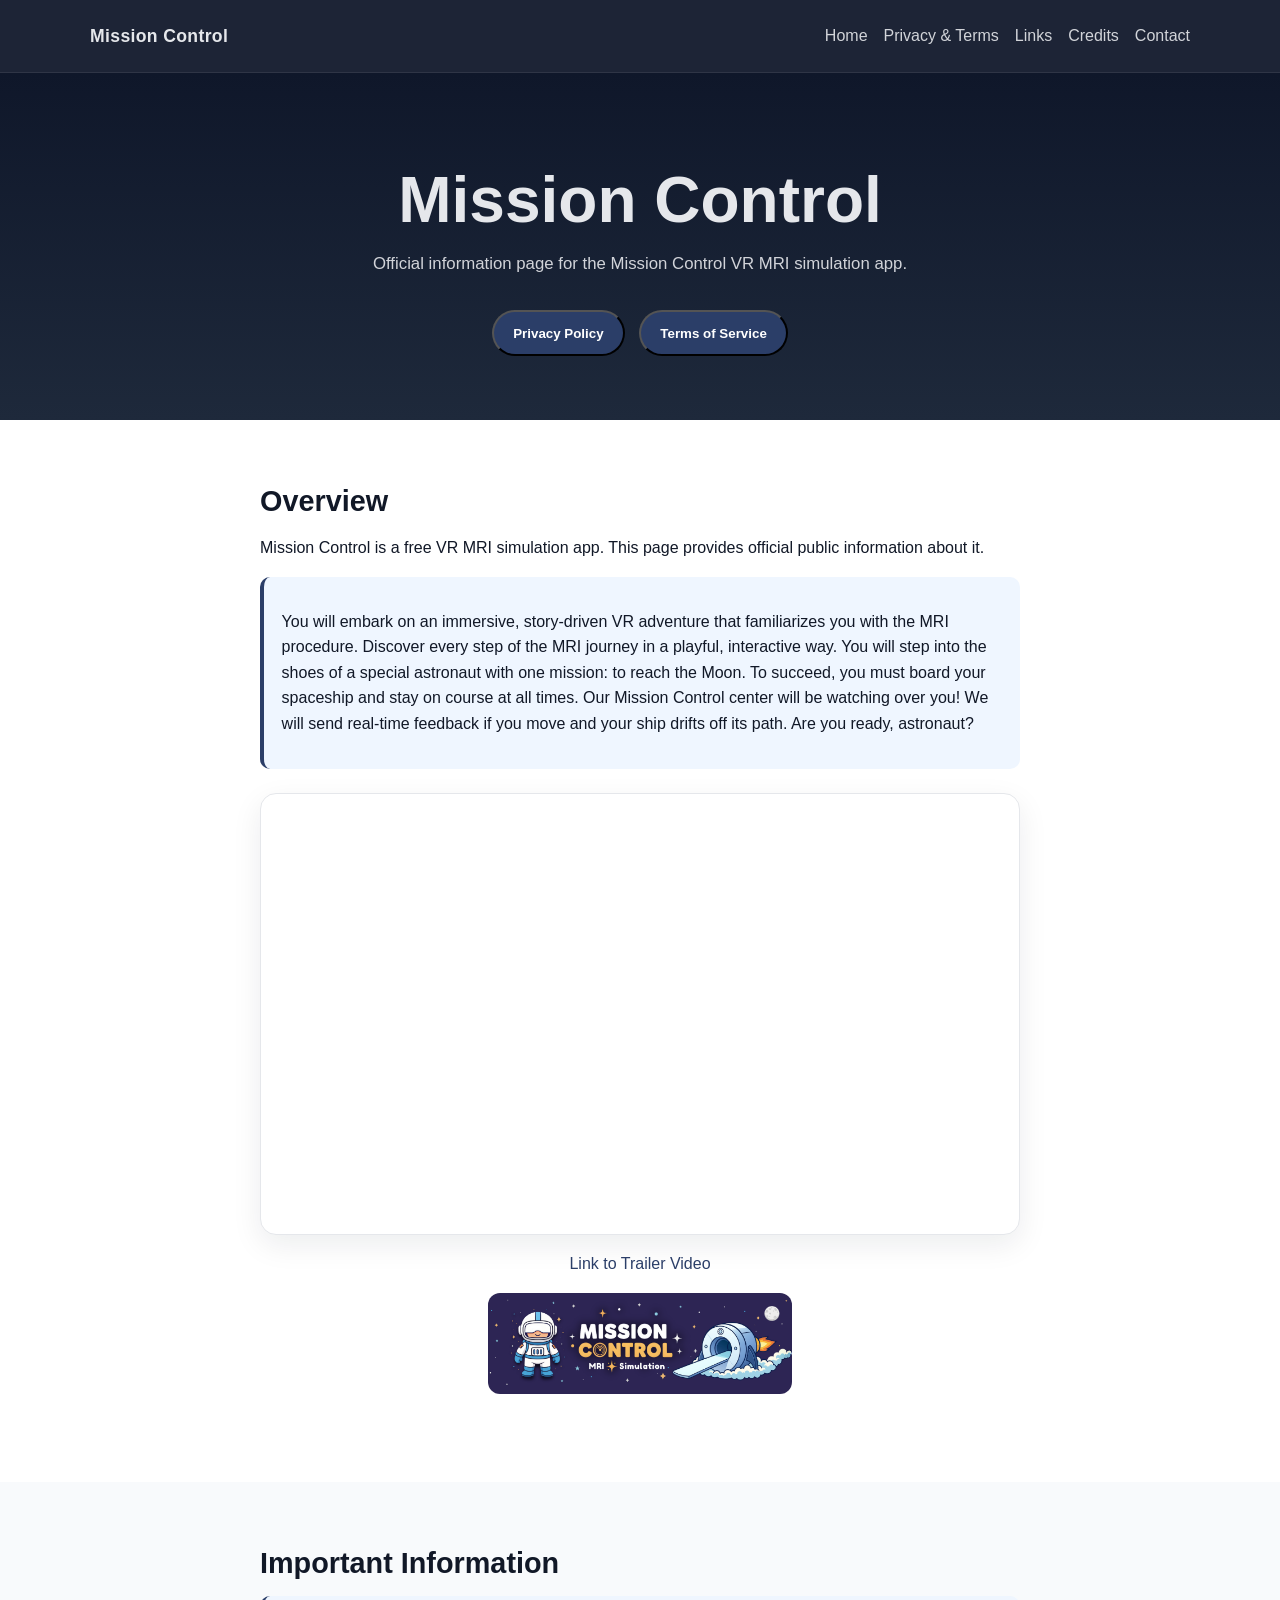
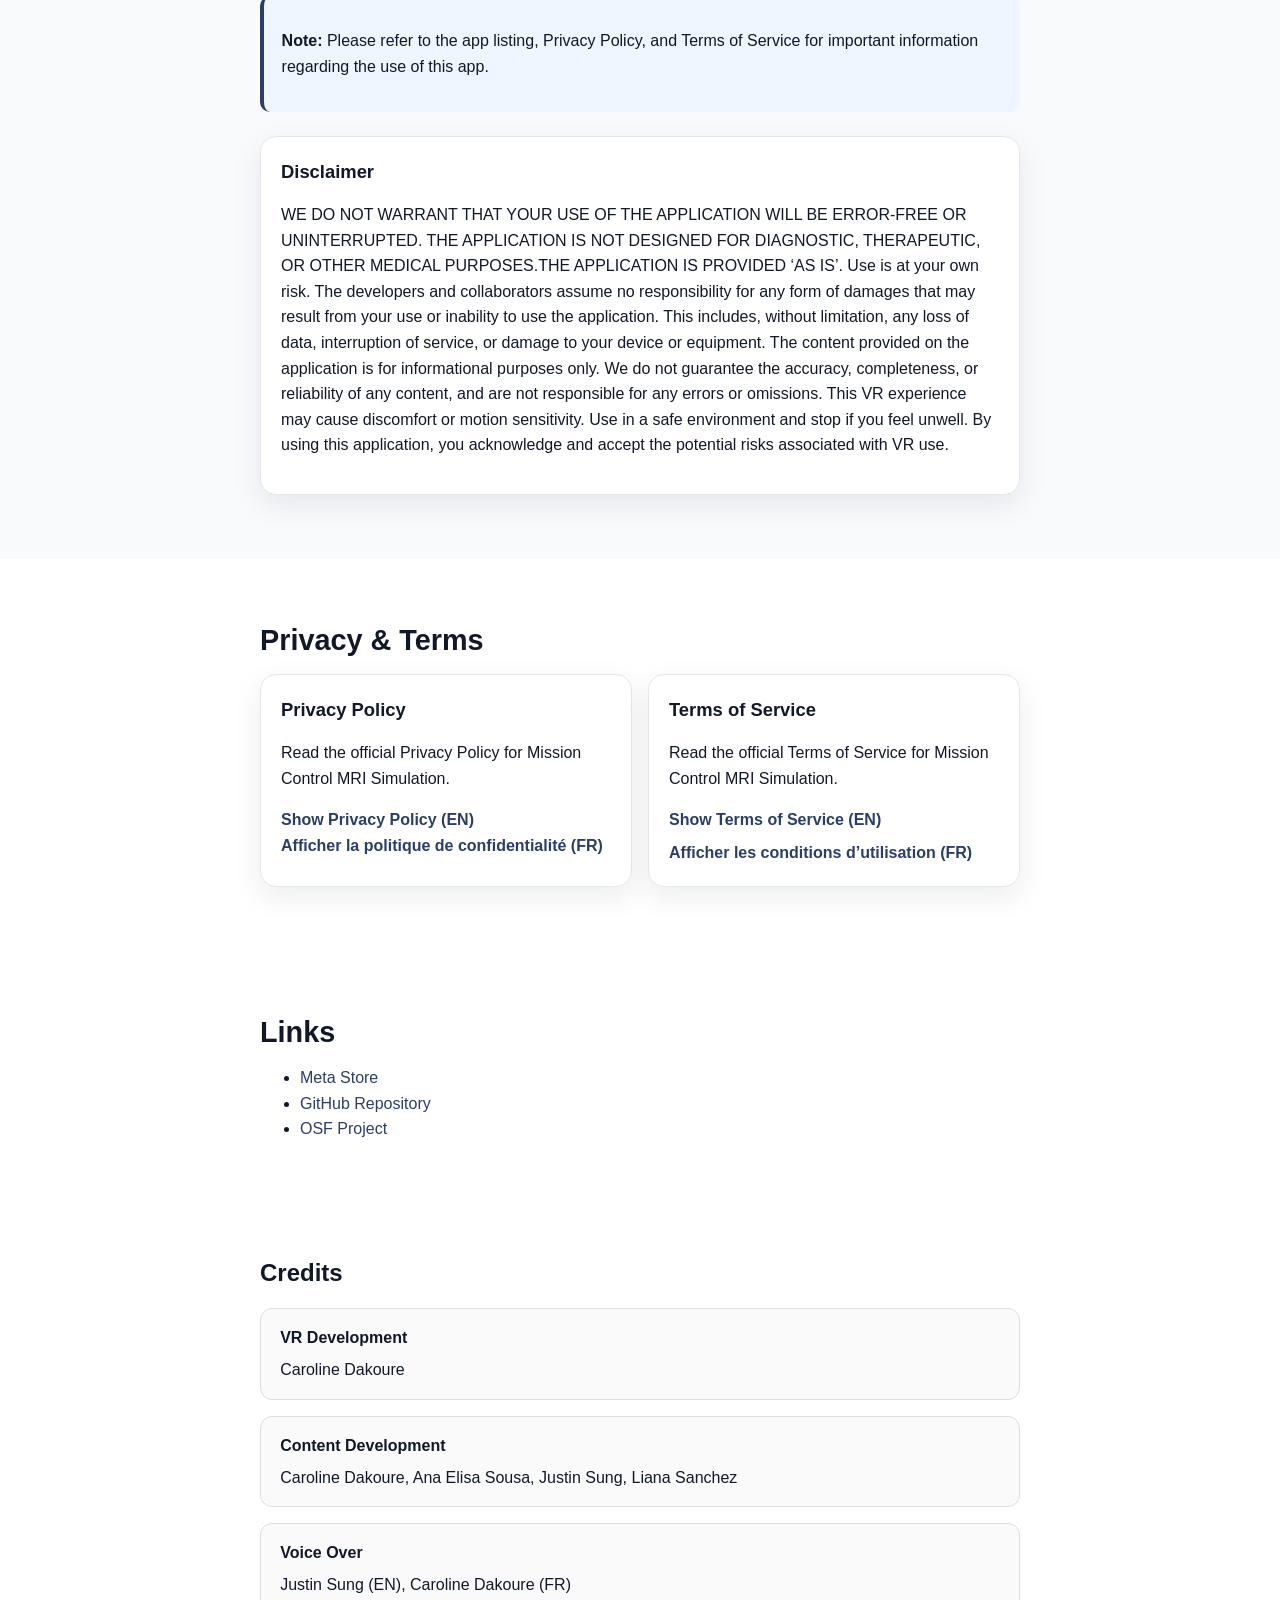
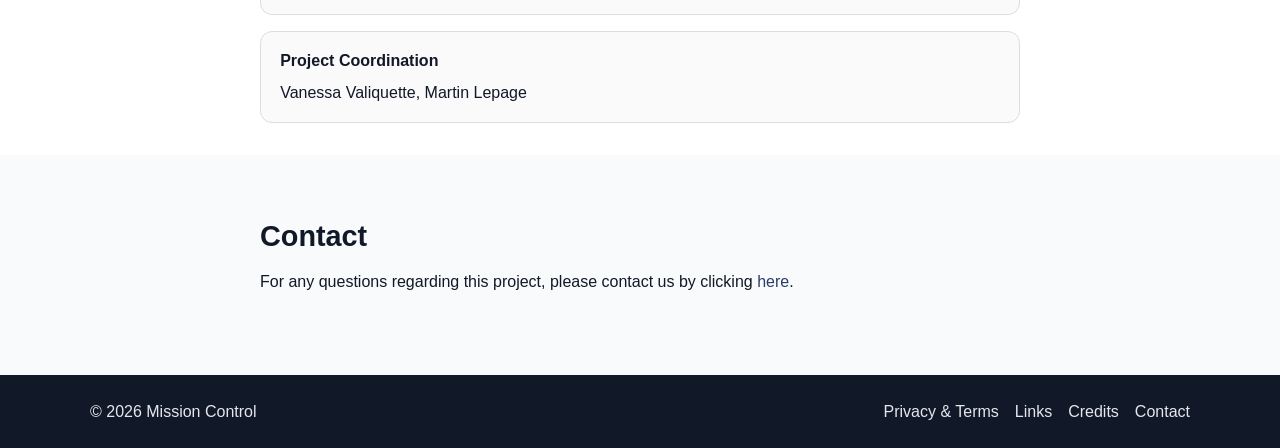
==== index.html @ 9d04e648 "minimal changes" ====
<!DOCTYPE html>
<html lang="en">
<head>
  <meta charset="UTF-8" />
  <meta name="viewport" content="width=device-width, initial-scale=1.0" />
  <meta name="referrer" content="strict-origin-when-cross-origin" />
  <title>Mission Control MRI Simulation - Information</title>
  <meta
    name="description"
    content="Official page for the Mission Control VR MRI simulation app, including an overview, privacy policy, terms of service, and disclaimers."
  />
  <link rel="stylesheet" href="assets/css/style.css" />
</head>
<body>
  <header class="site-header">
    <div class="container nav">
      <a class="brand" href="#top">Mission Control</a>
      <nav class="nav-links" aria-label="Main navigation">
        <a href="#top">Home</a>
        <a href="#pp-tos">Privacy & Terms</a>
        <a href="#links">Links</a>
        <a href="#credits">Credits</a>
        <a href="#contact">Contact</a>
      </nav>
    </div>
  </header>

  <main id="top">
    <section class="hero">
      <div class="container hero-content">
        <p class="eyebrow"></p>
        <h1>Mission Control</h1>
        <p class="subtitle">
          Official information page for the Mission Control VR MRI simulation app.
        </p>

        <div class="hero-actions">
          <button
            class="btn btn-primary"
            type="button"
            onclick="toggleDocument('privacy', 'en', this)"
            aria-expanded="false"
            aria-controls="privacyContentEn"
          >
            Privacy Policy
          </button>

          <button
            class="btn btn-primary"
            type="button"
            onclick="toggleDocument('terms', 'en', this)"
            aria-expanded="false"
            aria-controls="termsContentEn"
          >
            Terms of Service
          </button>
        </div>
      </div>
    </section>

    <section class="section">
      <div class="container narrow">
        <h2>Overview</h2>
        <p>
          Mission Control is a free VR MRI simulation app. This page provides official public information about it.
        </p>

        <div class="description notice">
          <p> 
            You will embark on an immersive, story-driven VR adventure that familiarizes you with the MRI procedure. Discover every step of the MRI journey in a playful, interactive way.
            You will step into the shoes of a special astronaut with one mission: to reach the Moon. To succeed, you must board your spaceship and stay on course at all times. Our Mission Control center will be watching over you! We will send real-time feedback if you move and your ship drifts off its path.

            Are you ready, astronaut?
          </p>
        </div>

        <div class="video-card">
          <div class="video-wrapper">
           <iframe width="560" height="315" src="https://www.youtube.com/embed/TqKYYMTgo8E?si=gvcjOLn9F7mypVxo" title="YouTube video player" frameborder="0" allow="accelerometer; autoplay; clipboard-write; encrypted-media; gyroscope; picture-in-picture; web-share" referrerpolicy="strict-origin-when-cross-origin" allowfullscreen></iframe>
          </div>
        </div>
        <p><center><a href="https://www.youtube.com/watch?v=TqKYYMTgo8E" target="_blank">Link to Trailer Video</a></center></p>
                <img src="assets/img/MC_Mini_Landscape.png" alt="Mission Control banner" class="hero-banner">
      </div>
    </section>

    <section class="section alt">
      <div class="container narrow">
        <h2>Important Information</h2>

        <div class="notice">
          <p>
            <strong>Note:</strong> Please refer to the app listing, Privacy Policy,
            and Terms of Service for important information regarding the use of this app.
          </p>
        </div>

        <div class="placeholder-card">
          <h3>Disclaimer</h3>
          <p>
            WE DO NOT WARRANT THAT YOUR USE OF THE APPLICATION WILL BE ERROR-FREE OR UNINTERRUPTED. THE APPLICATION IS NOT DESIGNED FOR DIAGNOSTIC, THERAPEUTIC, OR OTHER MEDICAL PURPOSES.THE APPLICATION IS PROVIDED ‘AS IS’. 

            Use is at your own risk. The developers and collaborators assume no responsibility for any form of damages that may result from your use or inability to use the application. This includes, without limitation, any loss of data, interruption of service, or damage to your device or equipment. 

            The content provided on the application is for informational purposes only. We do not guarantee the accuracy, completeness, or reliability of any content, and are not responsible for any errors or omissions.

            This VR experience may cause discomfort or motion sensitivity. Use in a safe environment and stop if you feel unwell. By using this application, you acknowledge and accept the potential risks associated with VR use.
          </p>
        </div>
      </div>
    </section>

    <section id="pp-tos" class="section">
      <div class="container narrow">
        <h2 id="privacy-terms">Privacy & Terms</h2>

        <div class="cards">
          <article class="card">
            <h3 id="privacy">Privacy Policy</h3>
            <p>
              Read the official Privacy Policy for Mission Control MRI Simulation.
            </p>

            <button
              class="text-button"
              type="button"
              onclick="toggleDocument('privacy', 'en', this)"
              aria-expanded="false"
              aria-controls="privacyContentEn"
            >
              Show Privacy Policy (EN)
            </button>

            <button
              class="text-button"
              type="button"
              onclick="toggleDocument('privacy', 'fr', this)"
              aria-expanded="false"
              aria-controls="privacyContentFr"
            >
              Afficher la politique de confidentialité (FR)
            </button>
          </article>

          <article class="card">
            <h3 id="terms">Terms of Service</h3>
            <p>
              Read the official Terms of Service for Mission Control MRI Simulation.
            </p>

            <button
              class="text-button"
              type="button"
              onclick="toggleDocument('terms', 'en', this)"
              aria-expanded="false"
              aria-controls="termsContentEn"
            >
              Show Terms of Service (EN)
            </button>

            <div class="secondary-link-wrap">
              <button
                class="text-button"
                type="button"
                onclick="toggleDocument('terms', 'fr', this)"
                aria-expanded="false"
                aria-controls="termsContentFr"
              >
                Afficher les conditions d’utilisation (FR)
              </button>
            </div>
          </article>
        </div>

        <!-- Privacy EN -->
        <div id="privacyContentEn" class="document-panel hidden" aria-hidden="true">
          <div class="document-card">
            <div class="document-header">
              <h3>Privacy Policy</h3>
              <button class="close-button" type="button" onclick="closeDocument('privacy', 'en')">
                Close
              </button>
            </div>

            <div class="legal-text">
             <iframe src="privacy-en.html" title="Privacy" width="100%" height="800"></iframe>
            </div>
          </div>
        </div>

        <!-- Privacy FR -->
        <div id="privacyContentFr" class="document-panel hidden" aria-hidden="true">
          <div class="document-card">
            <div class="document-header">
              <h3>Politique de confidentialité</h3>
              <button class="close-button" type="button" onclick="closeDocument('privacy', 'fr')">
                Fermer
              </button>
            </div>

            <div class="legal-text">
             <iframe src="privacy-fr.html" title="Privacy" width="100%" height="800"></iframe>
            </div>
          </div>
        </div>

        <!-- Terms EN -->
        <div id="termsContentEn" class="document-panel hidden" aria-hidden="true">
          <div class="document-card">
            <div class="document-header">
              <h3>Terms of Service</h3>
              <button class="close-button" type="button" onclick="closeDocument('terms', 'en')">
                Close
              </button>
            </div>

            <div class="legal-text">
             <iframe src="terms-en.html" title="Terms of service" width="100%" height="800"></iframe>
            </div>
          </div>
        </div>

        <!-- Terms FR -->
        <div id="termsContentFr" class="document-panel hidden" aria-hidden="true">
          <div class="document-card">
            <div class="document-header">
              <h3>Conditions d’utilisation</h3>
              <button class="close-button" type="button" onclick="closeDocument('terms', 'fr')">
                Fermer
              </button>
            </div>

            <div class="legal-text">
             <iframe src="terms-fr.html" title="Terms of service" width="100%" height="800"></iframe>
            </div>
          </div>
        </div>
      </div>
    </section>

    <section id="links" class="section">
      <div class="container narrow">
        <h2>Links</h2>
        <ul>
          <li><a href="" target="_blank" rel="noopener noreferrer">Meta Store</a></li>
          <li><a href="https://github.com/CRISPGroup/Mission-Control-MRI-VR/" target="_blank" rel="noopener noreferrer">GitHub Repository</a></li>
          <li><a href="https://doi.org/10.17605/OSF.IO/NT4GX" target="_blank" rel="noopener noreferrer">OSF Project</a></li>
        </ul>
      </div>
    </section>

    <section class="credits">
      <div class="container narrow">
          <h2>Credits</h2>

          <div class="credits-list">
            <div class="credits-group">
              <h3>VR Development</h3>
              <p>Caroline Dakoure</p>
            </div>

            <div class="credits-group">
              <h3>Content Development</h3>
              <p>Caroline Dakoure, Ana Elisa Sousa, Justin Sung, Liana Sanchez</p>
            </div>

            <div class="credits-group">
              <h3>Voice Over</h3>
                <p>Justin Sung (EN), Caroline Dakoure (FR)</p>
            </div>

            <div class="credits-group">
              <h3>Project Coordination</h3>
              <p>Vanessa Valiquette, Martin Lepage</p>
            </div>
        </div>
      </div>
    </section>

    <section id="contact" class="section alt">
      <div class="container narrow">
        <h2>Contact</h2>
        <p>
          For any questions regarding this project, please contact us by clicking <a href="mailto:codeofcaro@gmail.com" target="_blank" rel="noopener noreferrer">here</a>.
        </p>

      </div>
    </section>
  </main>

  <footer class="site-footer">
    <div class="container footer-content">
      <p>© <span id="year"></span> Mission Control</p>
      <div class="footer-links">
        <a href="#pp-tos">Privacy & Terms</a>
        <a href="#links">Links</a>
        <a href="#credits">Credits</a>
        <a href="#contact">Contact</a>
      </div>
    </div>
  </footer>

  <script>
    function getDocumentId(type, lang) {
      if (type === "privacy" && lang === "en") return "privacyContentEn";
      if (type === "privacy" && lang === "fr") return "privacyContentFr";
      if (type === "terms" && lang === "en") return "termsContentEn";
      if (type === "terms" && lang === "fr") return "termsContentFr";
      return null;
    }

    function closePanelById(id) {
      const panel = document.getElementById(id);
      if (!panel) return;
      panel.classList.add("hidden");
      panel.setAttribute("aria-hidden", "true");
    }

    function openPanelById(id) {
      const panel = document.getElementById(id);
      if (!panel) return;
      panel.classList.remove("hidden");
      panel.setAttribute("aria-hidden", "false");
    }

    function toggleDocument(type, lang, triggerButton = null) {
      const currentId = getDocumentId(type, lang);
      if (!currentId) return;

      const currentPanel = document.getElementById(currentId);
      if (!currentPanel) return;

      const siblingLang = lang === "en" ? "fr" : "en";
      const siblingId = getDocumentId(type, siblingLang);

      const isHidden = currentPanel.classList.contains("hidden");

      if (isHidden) {
        if (siblingId) closePanelById(siblingId);
        openPanelById(currentId);

        if (triggerButton) {
          triggerButton.setAttribute("aria-expanded", "true");
        }

        setTimeout(() => {
          currentPanel.scrollIntoView({ behavior: "smooth", block: "start" });
        }, 50);
      } else {
        closePanelById(currentId);

        if (triggerButton) {
          triggerButton.setAttribute("aria-expanded", "false");
        }
      }
    }

    function closeDocument(type, lang) {
      const id = getDocumentId(type, lang);
      if (!id) return;
      closePanelById(id);
    }

    document.getElementById("year").textContent = new Date().getFullYear();
  </script>
</body>
</html>
---- assets/css/style.css ----
:root {
  --bg: #0f172a;
  --bg-soft: #111827;
  --surface: #ffffff;
  --surface-soft: #f8fafc;
  --text: #111827;
  --text-soft: #475569;
  --text-on-dark: #e5e7eb;
  --primary: #2b3e68;
  --primary-hover: #1d4ed8;
  --border: #e5e7eb;
  --shadow: 0 10px 30px rgba(15, 23, 42, 0.08);
  --radius: 16px;
  --max-width: 1100px;
  --narrow-width: 760px;
}

*,
*::before,
*::after {
  box-sizing: border-box;
}

html {
  scroll-behavior: smooth;
}

body {
  margin: 0;
  font-family: Arial, Helvetica, sans-serif;
  color: var(--text);
  background: var(--surface);
  line-height: 1.6;
}

img {
  max-width: 100%;
  display: block;
}

a {
  color: var(--primary);
  text-decoration: none;
}

a:hover {
  text-decoration: underline;
}

code {
  background: #e2e8f0;
  padding: 0.15rem 0.35rem;
  border-radius: 6px;
  font-size: 0.95em;
}

.container {
  width: min(calc(100% - 2rem), var(--max-width));
  margin: 0 auto;
}

.narrow {
  width: min(100%, var(--narrow-width));
}

.site-header {
  position: sticky;
  top: 0;
  z-index: 10;
  background: rgba(15, 23, 42, 0.94);
  backdrop-filter: blur(8px);
  border-bottom: 1px solid rgba(255, 255, 255, 0.08);
}

.nav {
  display: flex;
  align-items: center;
  justify-content: space-between;
  gap: 1rem;
  min-height: 72px;
}

.brand {
  font-weight: 700;
  font-size: 1.1rem;
  color: var(--text-on-dark);
  letter-spacing: 0.02em;
}

.brand:hover {
  text-decoration: none;
}

.nav-links {
  display: flex;
  gap: 1rem;
  flex-wrap: wrap;
}

.nav-links a {
  color: var(--text-on-dark);
  opacity: 0.9;
}

.nav-links a[aria-current="page"] {
  font-weight: 700;
  opacity: 1;
}

.hero,
.page-hero {
  background:
    linear-gradient(180deg, #0f172a 0%, #1e293b 100%);
  color: var(--text-on-dark);
}

.hero-banner {
  width: 40%;
  height: auto;
  display: block;
  margin: 0 auto 1.5rem auto;
  border-radius: 12px;
}

.hero {
  padding: 5rem 0 4rem;
}

.page-hero {
  padding: 3.5rem 0 2rem;
}

.hero-content {
  text-align: center;
}

.eyebrow {
  margin: 0 0 0.75rem;
  font-size: 0.85rem;
  text-transform: uppercase;
  letter-spacing: 0.14em;
  opacity: 0.8;
}

h1 {
  margin: 0;
  font-size: clamp(2.2rem, 5vw, 4rem);
  line-height: 1.1;
}

.subtitle {
  margin: 1rem auto 0;
  max-width: 720px;
  font-size: 1.05rem;
  color: rgba(229, 231, 235, 0.9);
}

.hero-actions {
  display: flex;
  justify-content: center;
  gap: 0.9rem;
  flex-wrap: wrap;
  margin-top: 2rem;
}

.btn {
  display: inline-block;
  padding: 0.85rem 1.2rem;
  border-radius: 999px;
  font-weight: 700;
  transition: 0.2s ease;
  text-decoration: none;
}

.btn:hover {
  text-decoration: none;
  transform: translateY(-1px);
}

.btn-primary {
  background: var(--primary);
  color: white;
}

.btn-primary:hover {
  background: var(--primary-hover);
}

.btn-secondary {
  background: rgba(255, 255, 255, 0.12);
  color: white;
  border: 1px solid rgba(255, 255, 255, 0.18);
}

.section {
  padding: 4rem 0;
}

.section.alt {
  background: var(--surface-soft);
}

.section h2 {
  margin-top: 0;
  margin-bottom: 1rem;
  font-size: 1.8rem;
  line-height: 1.2;
}

.section h3 {
  margin-top: 0;
  margin-bottom: 0.75rem;
  font-size: 1.15rem;
}

.notice {
  padding: 1rem 1.1rem;
  border-left: 4px solid var(--primary);
  background: #eff6ff;
  border-radius: 10px;
  margin: 1rem 0 1.5rem;
}

.placeholder-card,
.card,
.legal-card {
  background: white;
  border: 1px solid var(--border);
  border-radius: var(--radius);
  padding: 1.25rem;
  box-shadow: var(--shadow);
}

.cards {
  display: grid;
  grid-template-columns: repeat(auto-fit, minmax(260px, 1fr));
  gap: 1rem;
}

.text-link {
  font-weight: 700;
}

.legal-page {
  min-height: 70vh;
}

.legal-card h2 {
  margin-top: 2rem;
}

.legal-card h2:first-of-type {
  margin-top: 1rem;
}

.site-footer {
  background: var(--bg-soft);
  color: var(--text-on-dark);
  padding: 1.5rem 0;
}

.footer-content {
  display: flex;
  align-items: center;
  justify-content: space-between;
  gap: 1rem;
  flex-wrap: wrap;
}

.footer-content p {
  margin: 0;
}

.footer-links {
  display: flex;
  gap: 1rem;
  flex-wrap: wrap;
}

.footer-links a {
  color: var(--text-on-dark);
}

@media (max-width: 700px) {
  .nav {
    align-items: flex-start;
    flex-direction: column;
    justify-content: center;
    padding: 0.8rem 0;
  }

  .hero {
    padding: 4rem 0 3rem;
  }

  .section {
    padding: 3rem 0;
  }
}

.text-button {
  background: none;
  border: none;
  padding: 0;
  color: var(--primary);
  font: inherit;
  font-weight: 700;
  cursor: pointer;
}

.text-button:hover {
  text-decoration: underline;
}

.document-panel {
  margin-top: 1.5rem;
}

.document-card {
  background: white;
  border: 1px solid var(--border);
  border-radius: var(--radius);
  padding: 1.4rem;
  box-shadow: var(--shadow);
}

.document-header {
  display: flex;
  align-items: center;
  justify-content: space-between;
  gap: 1rem;
  margin-bottom: 1rem;
}

.document-header h3 {
  margin: 0;
}

.close-button {
  border: 1px solid var(--border);
  background: var(--surface-soft);
  color: var(--text);
  padding: 0.55rem 0.9rem;
  border-radius: 999px;
  font: inherit;
  font-weight: 700;
  cursor: pointer;
}

.close-button:hover {
  background: #e2e8f0;
}

.hidden {
  display: none;
}

.legal-text {
  white-space: pre-wrap;
  line-height: 1.75;
}

.secondary-link-wrap {
  margin-top: 0.45rem;
}

.video-card {
  background: white;
  border: 1px solid var(--border);
  border-radius: var(--radius);
  padding: 1rem;
  box-shadow: var(--shadow);
}

.video-wrapper {
  position: relative;
  width: 100%;
  padding-top: 56.25%; /* 16:9 */
  overflow: hidden;
  border-radius: 12px;
}

.video-wrapper iframe {
  position: absolute;
  inset: 0;
  width: 100%;
  height: 100%;
  border: 0;
}

.credits {
  margin-top: 2rem;
  margin-bottom: 2rem;
}

.credits h2 {
  margin-bottom: 1rem;
}

.credits-list {
  display: grid;
  gap: 1rem;
}

.credits-group {
  padding: 1rem 1.2rem;
  border: 1px solid #ddd;
  border-radius: 12px;
  background: #fafafa;
}

.credits-group h3 {
  margin: 0 0 0.4rem 0;
  font-size: 1rem;
}

.credits-group p {
  margin: 0;
  line-height: 1.6;
}
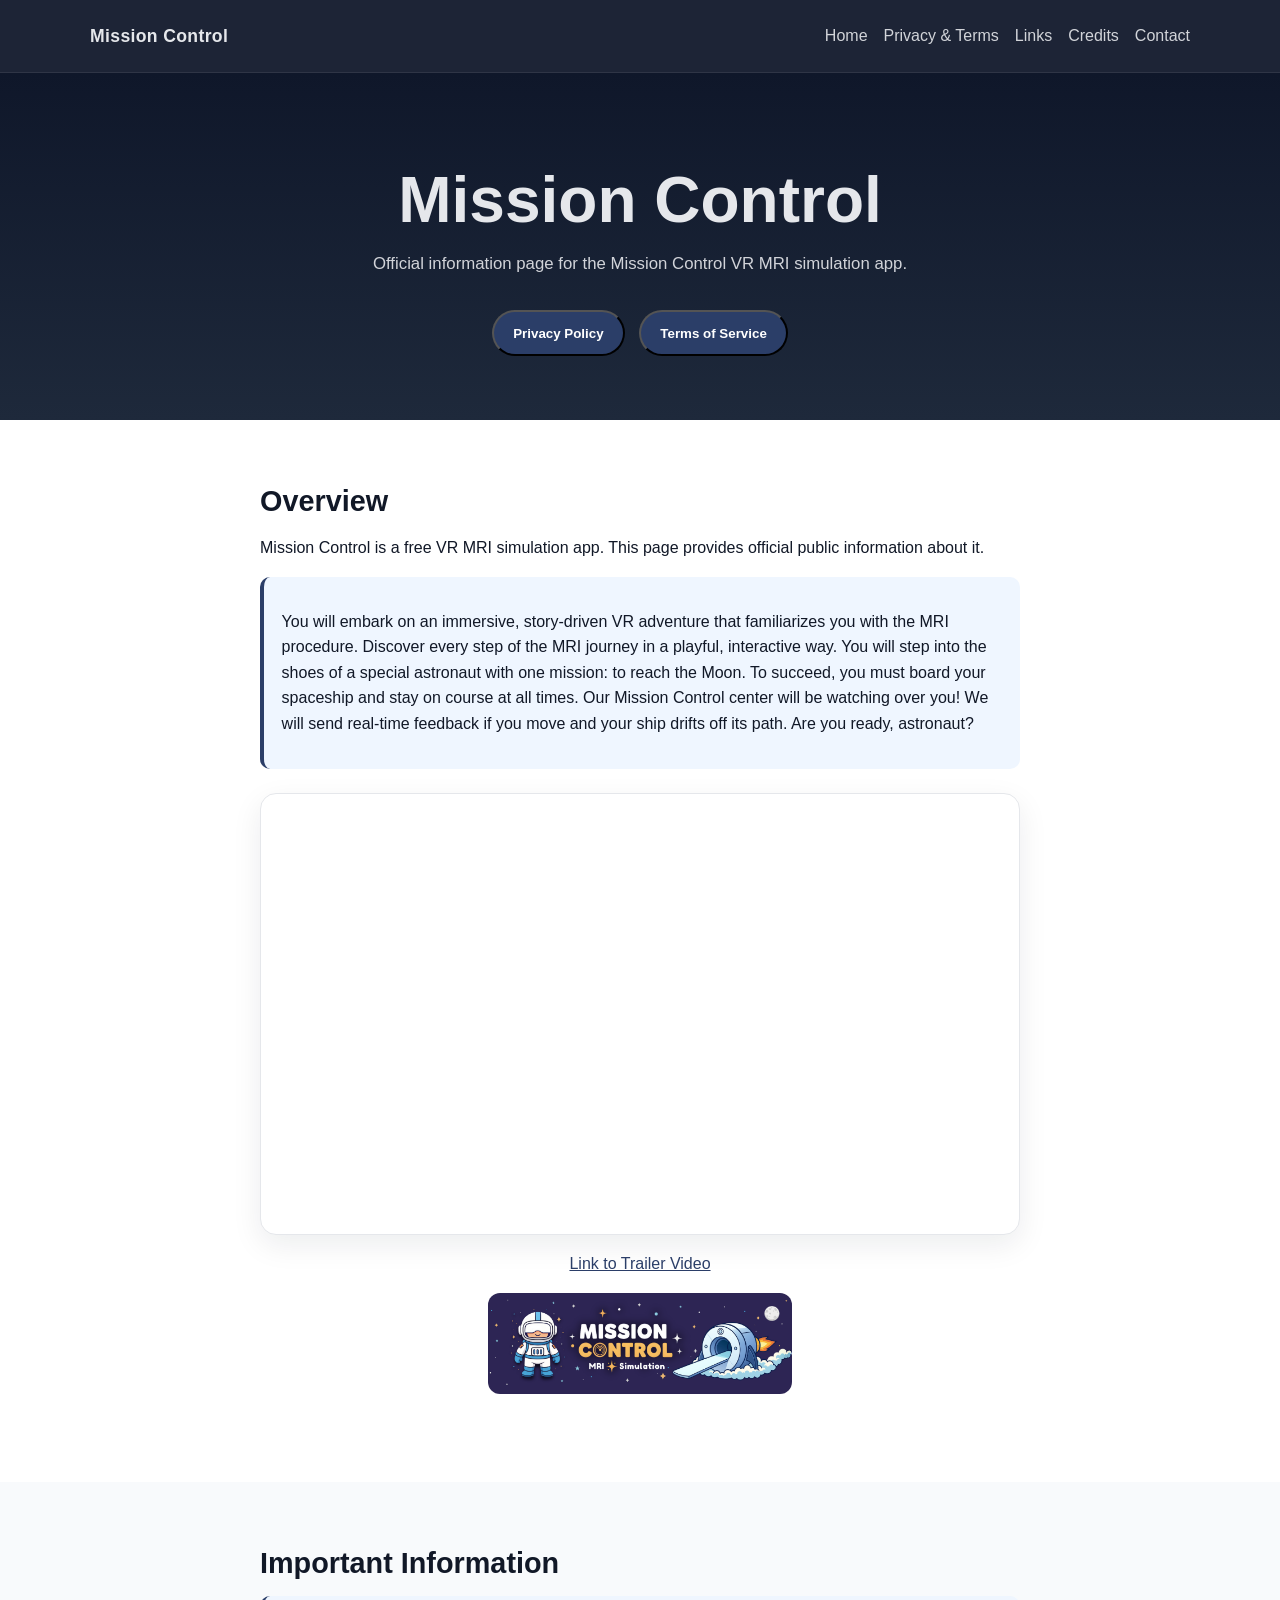
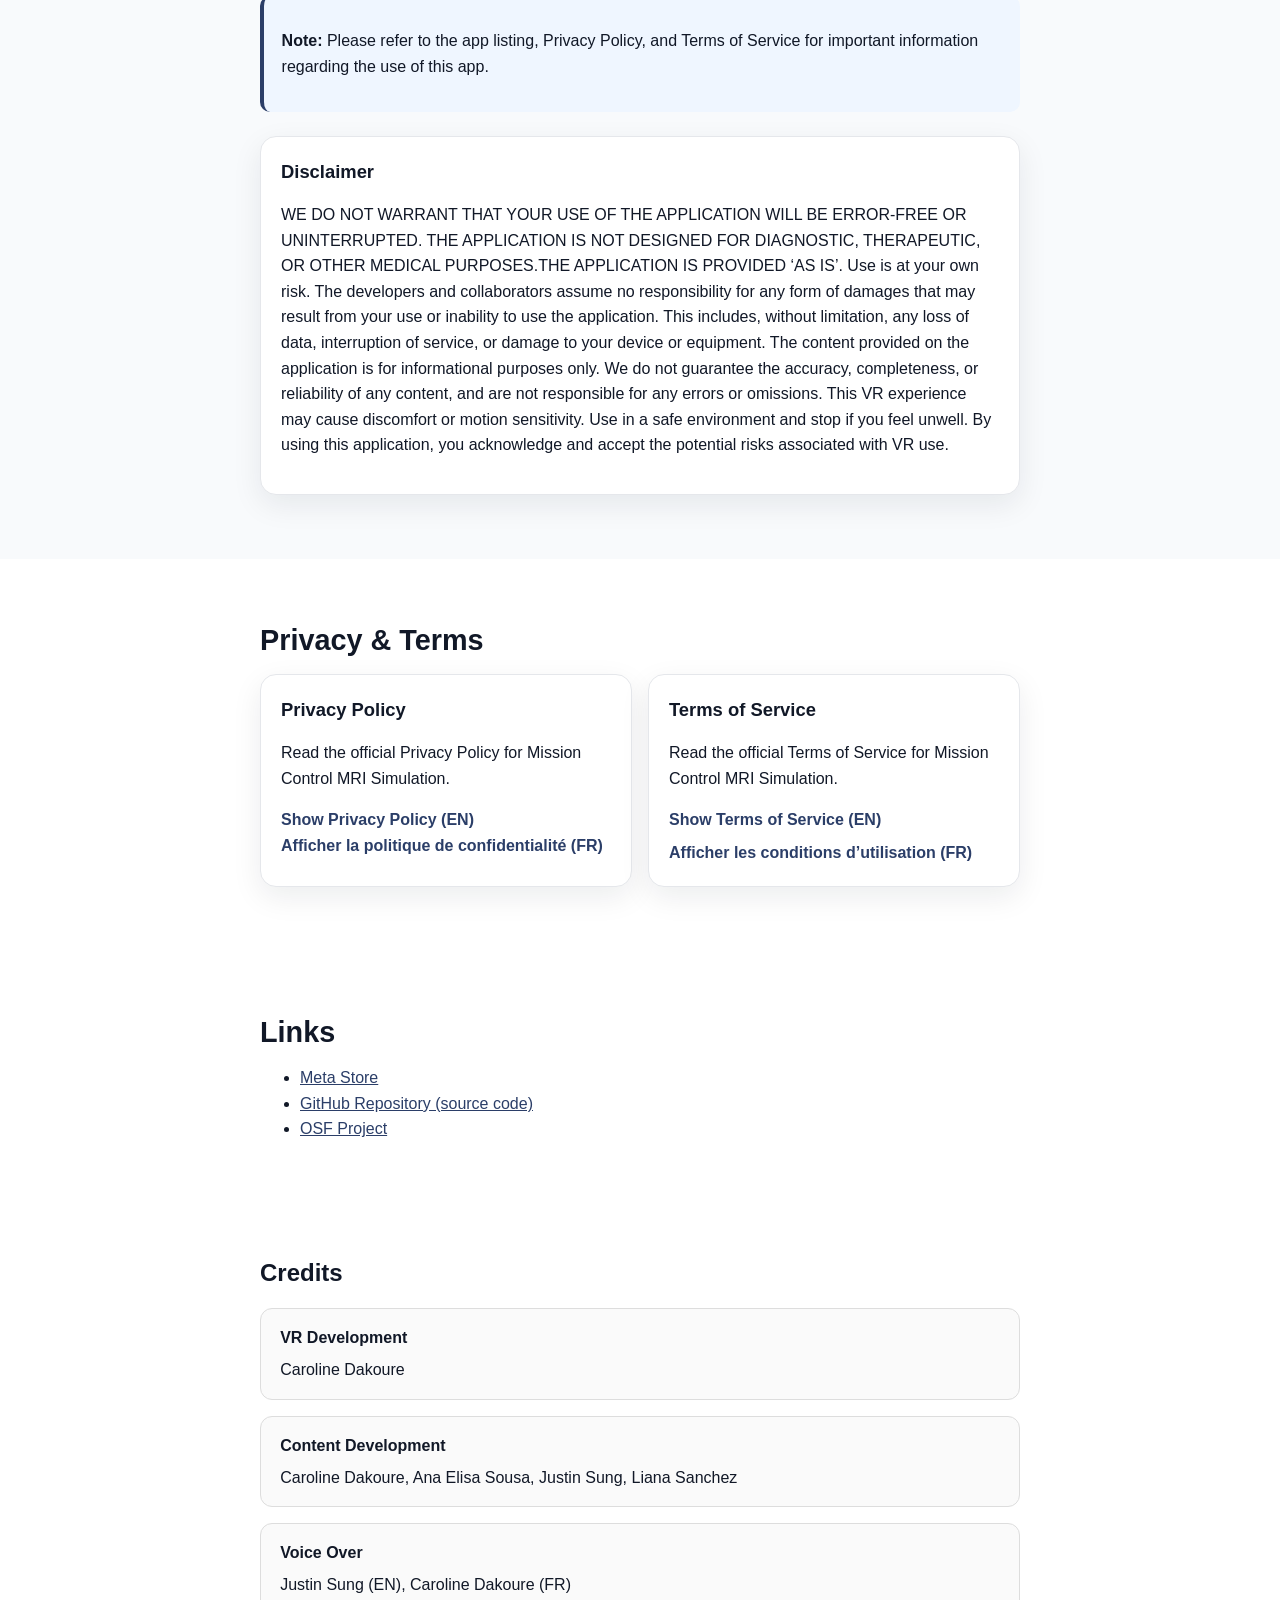
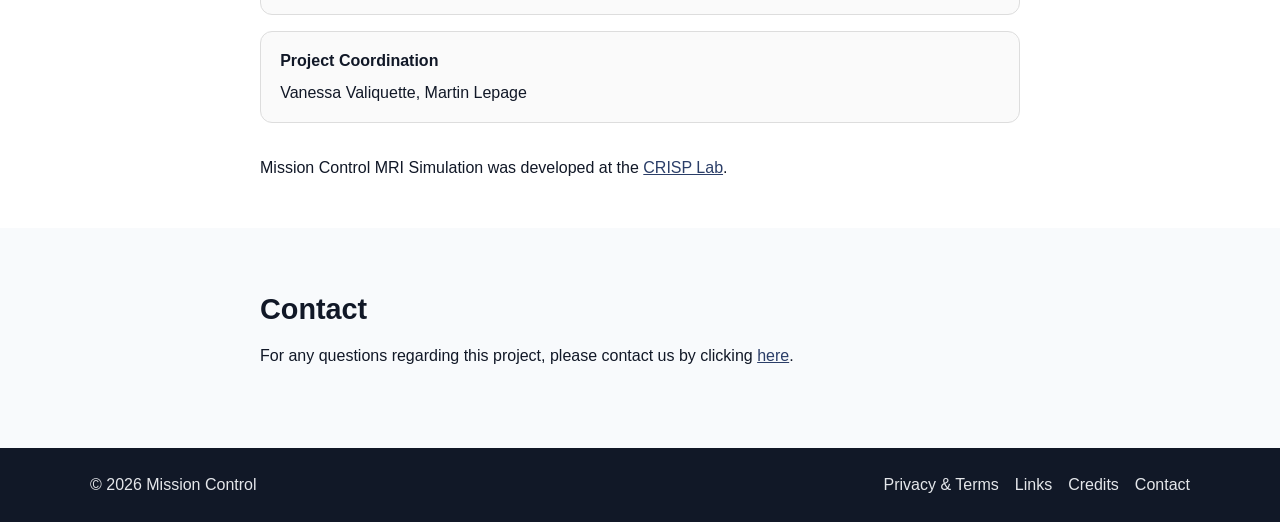
==== commit 2ff68c80: "text changes" ====
--- a/index.html
+++ b/index.html
@@ -243,13 +243,13 @@
         <h2>Links</h2>
         <ul>
           <li><a href="" target="_blank" rel="noopener noreferrer">Meta Store</a></li>
-          <li><a href="https://github.com/CRISPGroup/Mission-Control-MRI-VR/" target="_blank" rel="noopener noreferrer">GitHub Repository</a></li>
+          <li><a href="https://github.com/CRISPGroup/Mission-Control-MRI-VR/" target="_blank" rel="noopener noreferrer">GitHub Repository (source code)</a></li>
           <li><a href="https://doi.org/10.17605/OSF.IO/NT4GX" target="_blank" rel="noopener noreferrer">OSF Project</a></li>
         </ul>
       </div>
     </section>
 
-    <section class="credits">
+    <section class="credits" id="credits">
       <div class="container narrow">
           <h2>Credits</h2>
 
@@ -273,6 +273,11 @@
               <h3>Project Coordination</h3>
               <p>Vanessa Valiquette, Martin Lepage</p>
             </div>
+
+            <div class=""> 
+              <p>Mission Control MRI Simulation was developed at the <a href="https://www.crispdouglas.ca/" target="_blank" rel="noopener noreferrer">CRISP Lab</a>.</p>
+            </div>
+          </div>
         </div>
       </div>
     </section>
--- a/assets/css/style.css
+++ b/assets/css/style.css
@@ -43,6 +43,10 @@
   text-decoration: none;
 }
 
+section a {
+  text-decoration: underline;
+}
+
 a:hover {
   text-decoration: underline;
 }
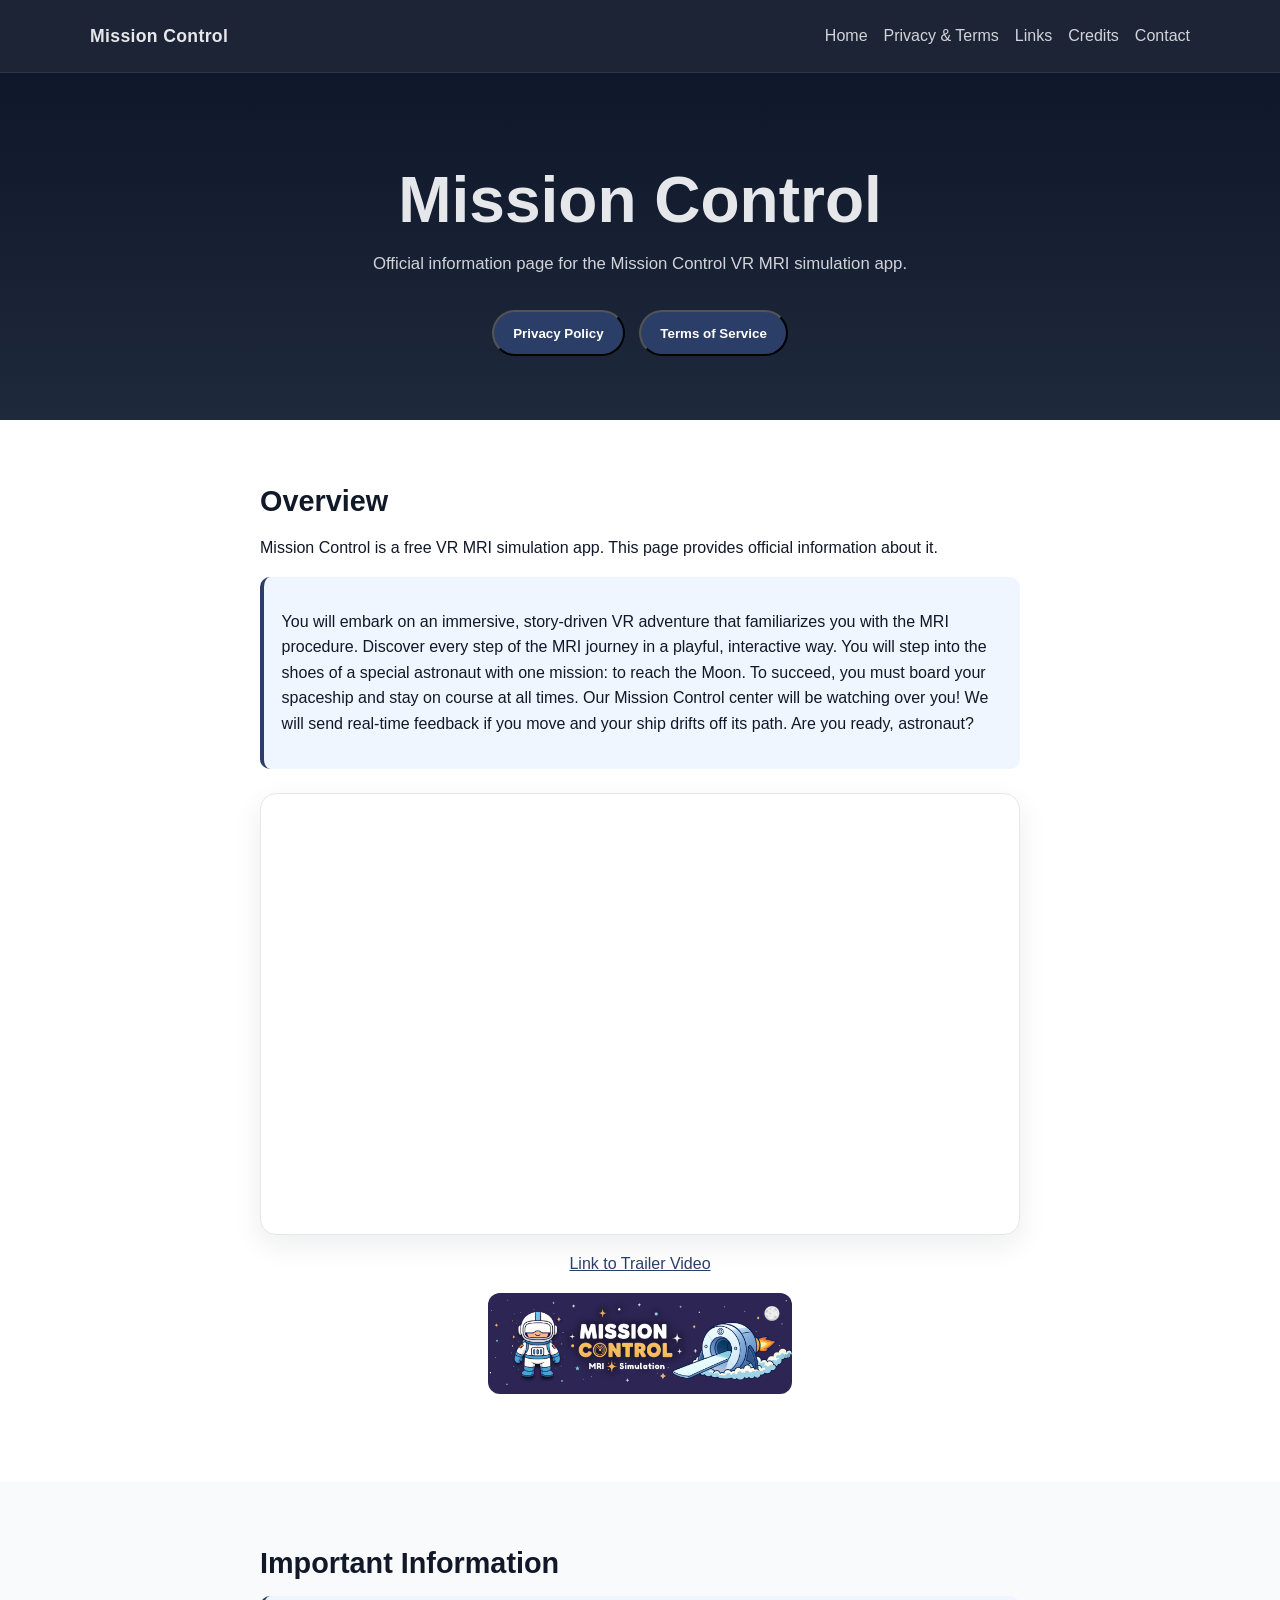
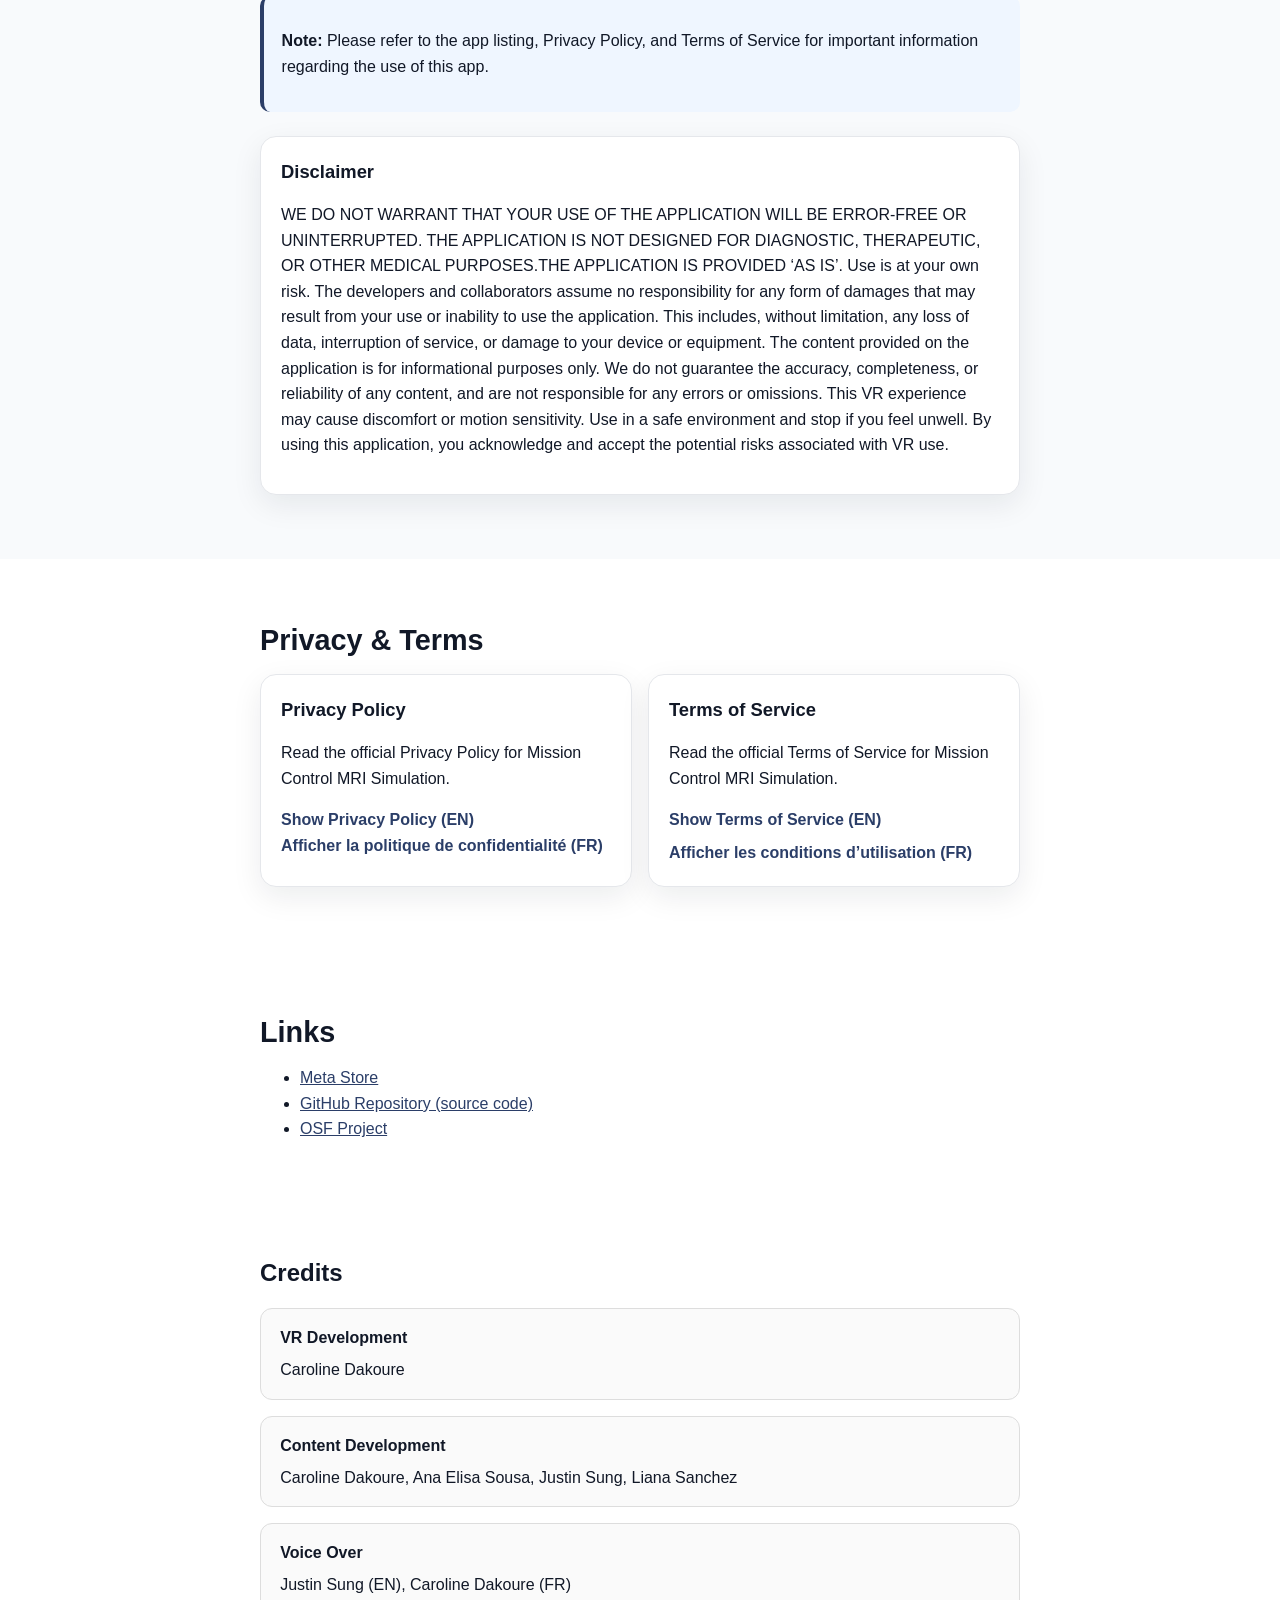
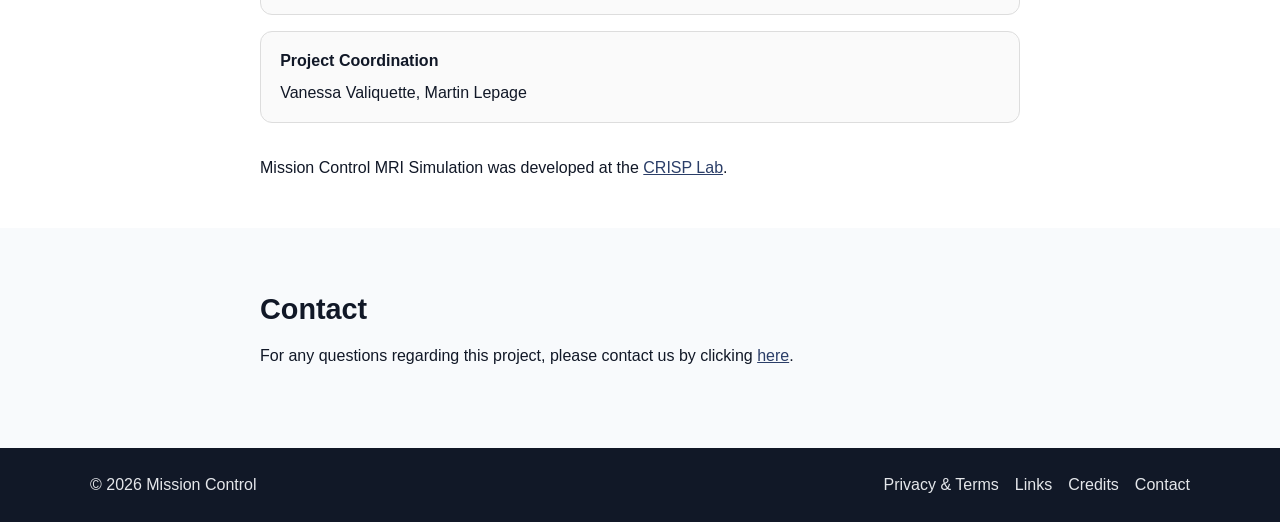
==== commit 778eaa4e: "text changes min" ====
--- a/index.html
+++ b/index.html
@@ -62,7 +62,7 @@
       <div class="container narrow">
         <h2>Overview</h2>
         <p>
-          Mission Control is a free VR MRI simulation app. This page provides official public information about it.
+          Mission Control is a free VR MRI simulation app. This page provides official information about it.
         </p>
 
         <div class="description notice">
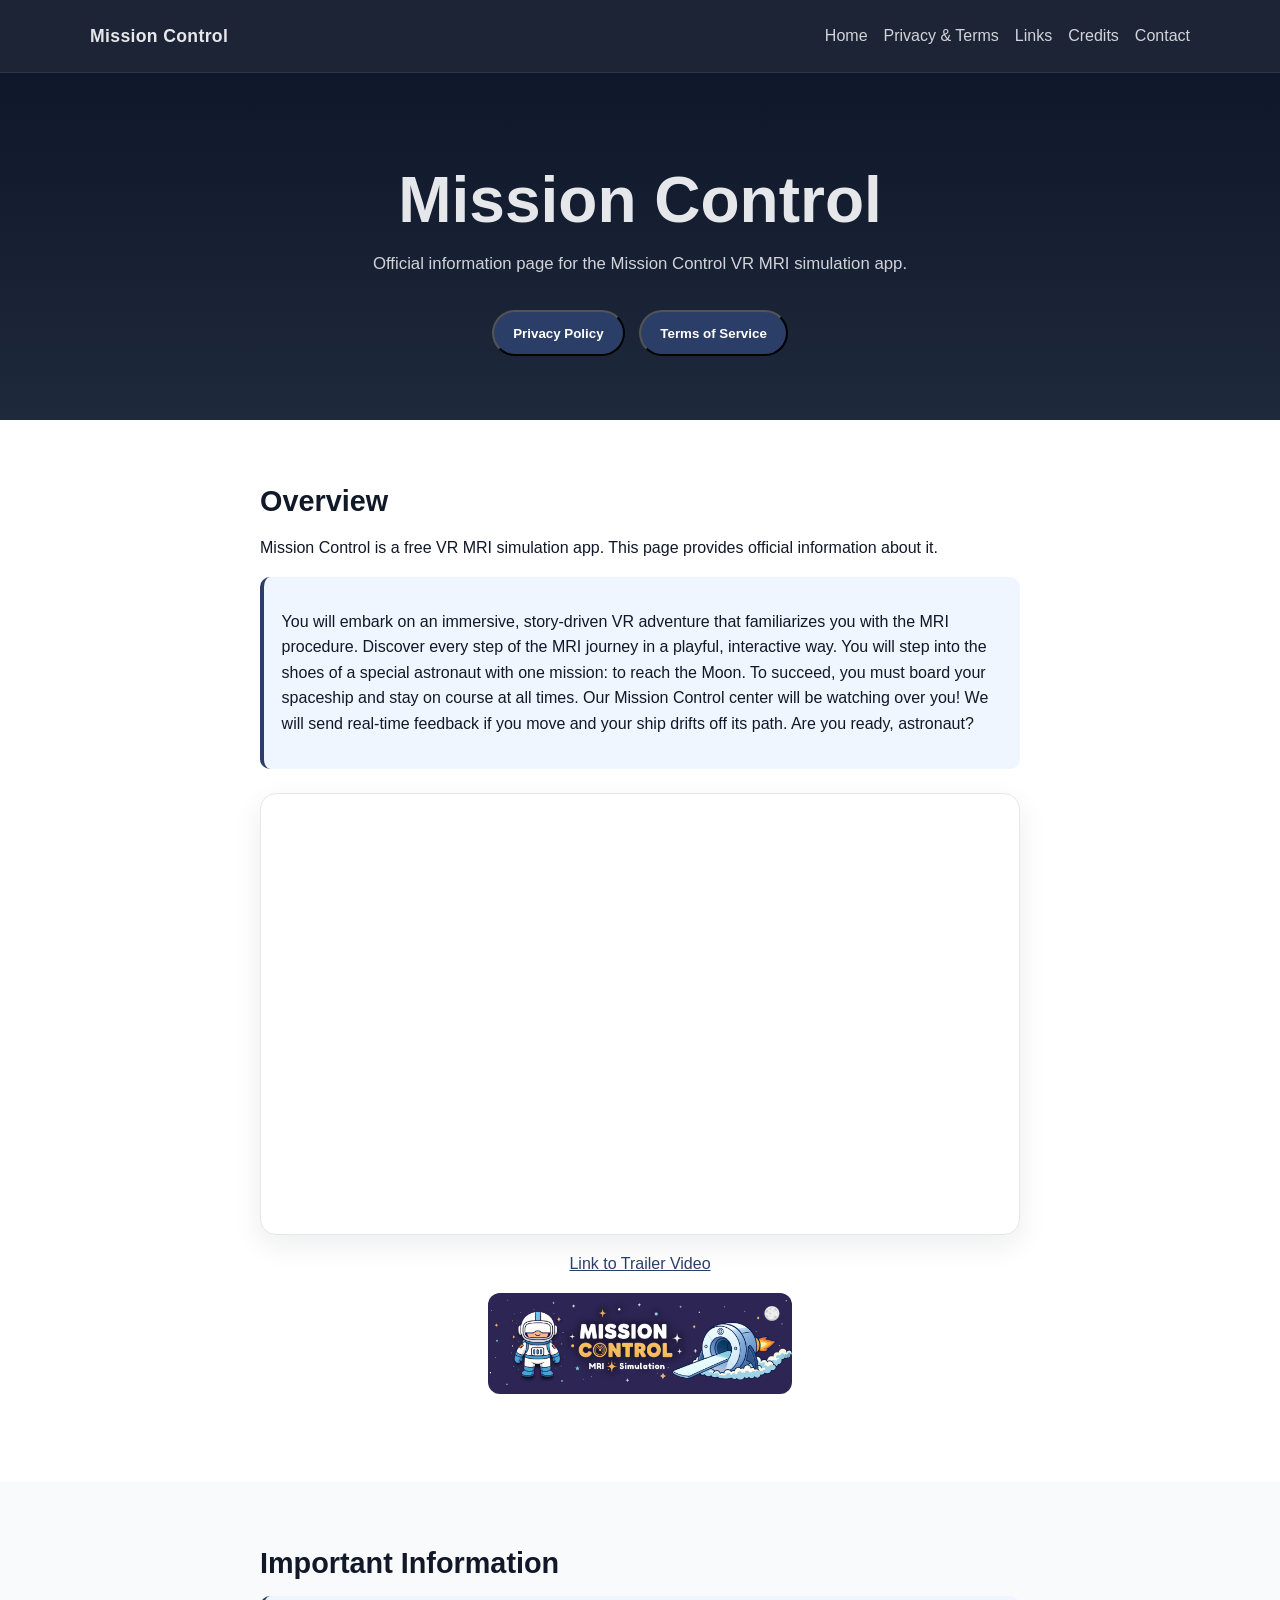
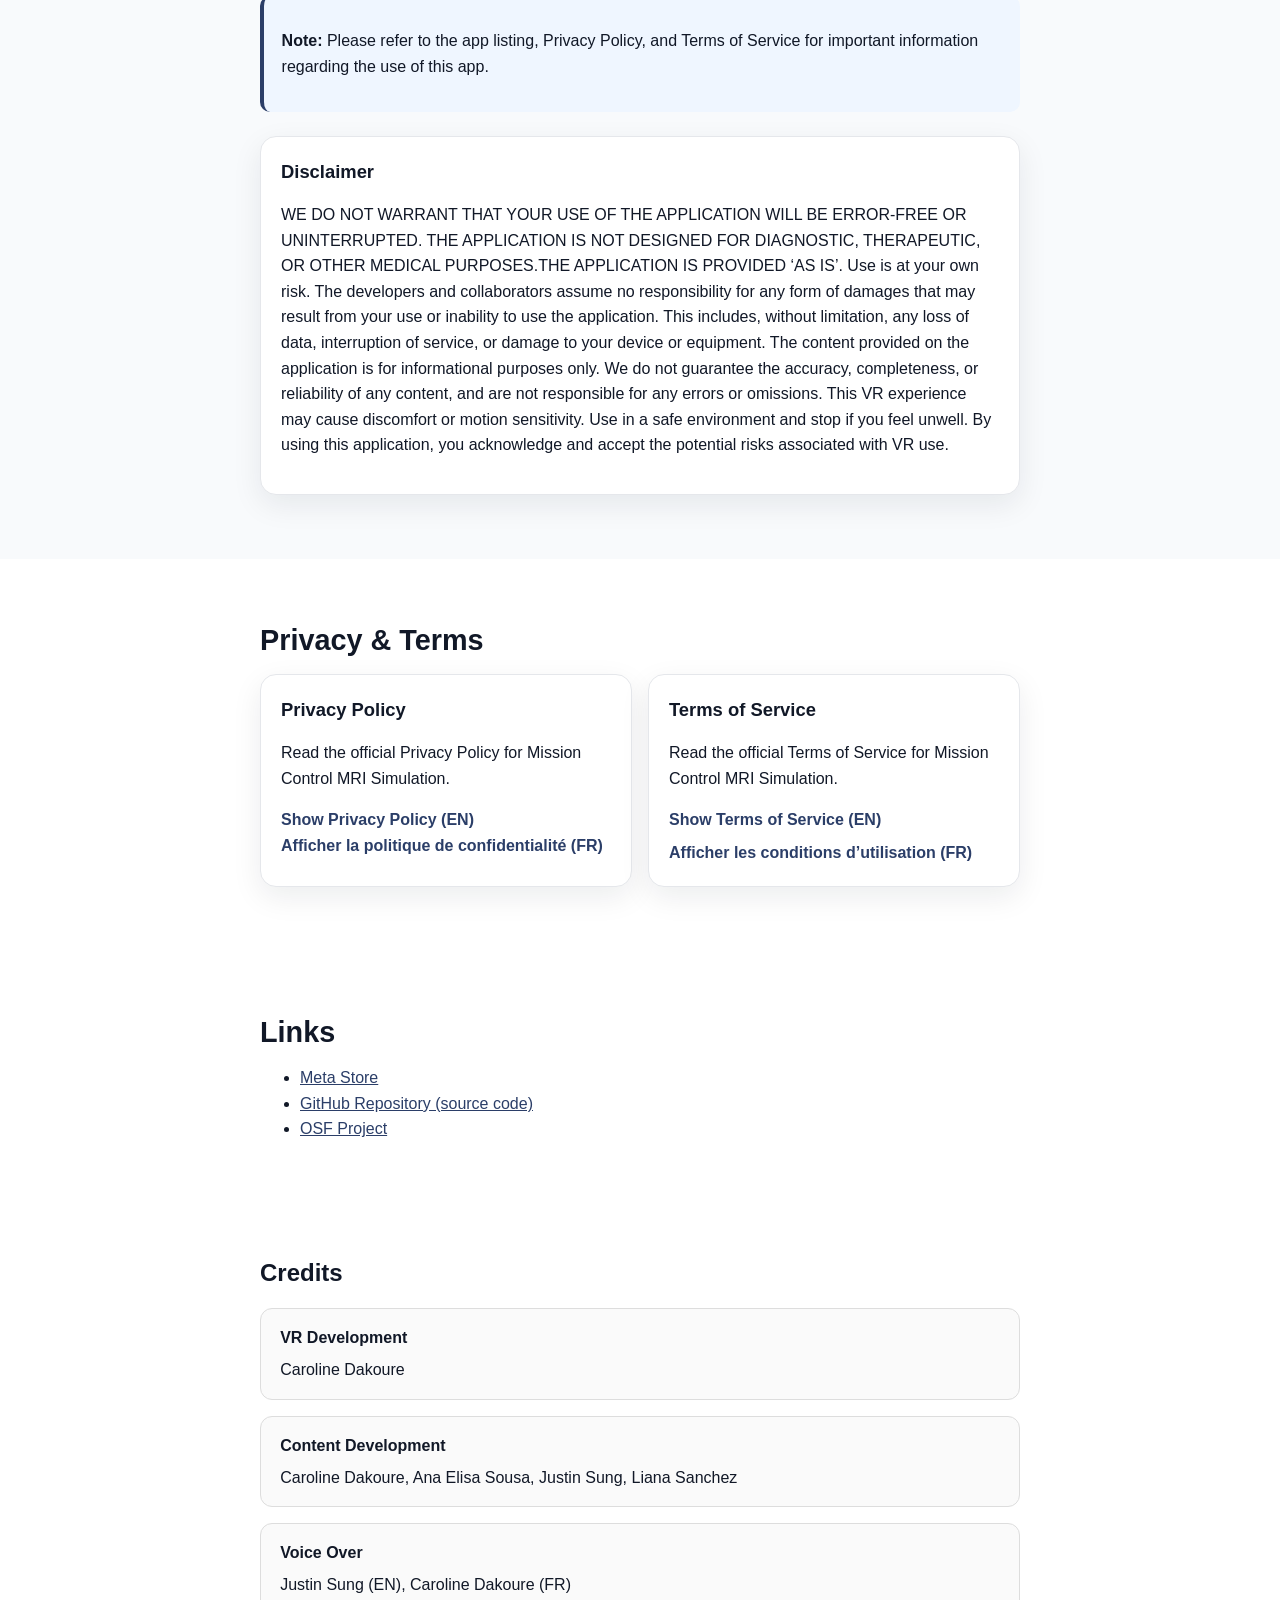
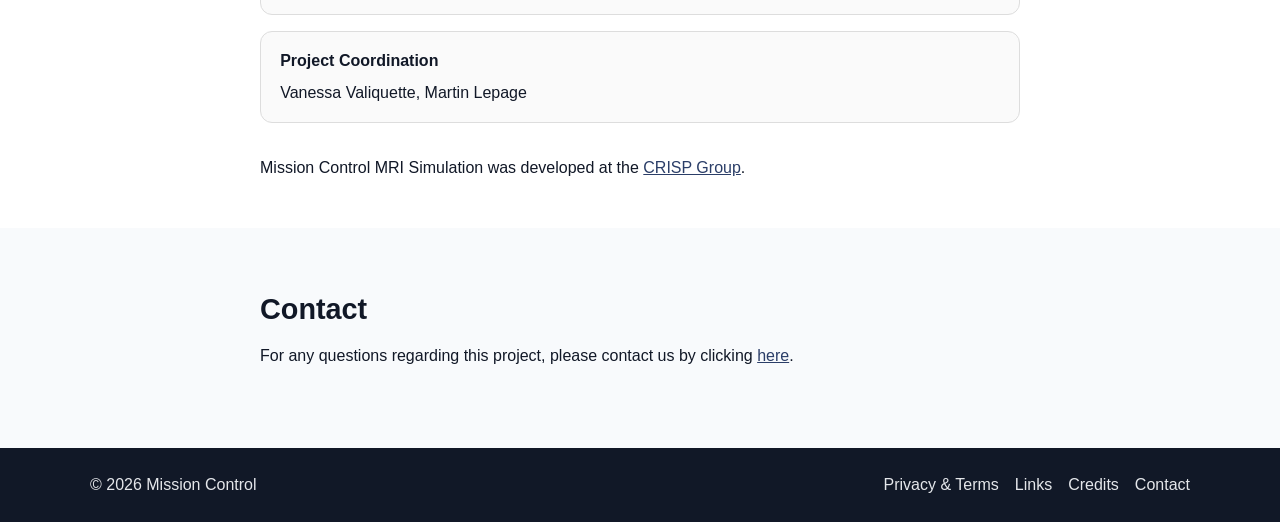
==== commit a66596bf: "text changes min" ====
--- a/index.html
+++ b/index.html
@@ -275,7 +275,7 @@
             </div>
 
             <div class=""> 
-              <p>Mission Control MRI Simulation was developed at the <a href="https://www.crispdouglas.ca/" target="_blank" rel="noopener noreferrer">CRISP Lab</a>.</p>
+              <p>Mission Control MRI Simulation was developed at the <a href="https://www.crispdouglas.ca/" target="_blank" rel="noopener noreferrer">CRISP Group</a>.</p>
             </div>
           </div>
         </div>
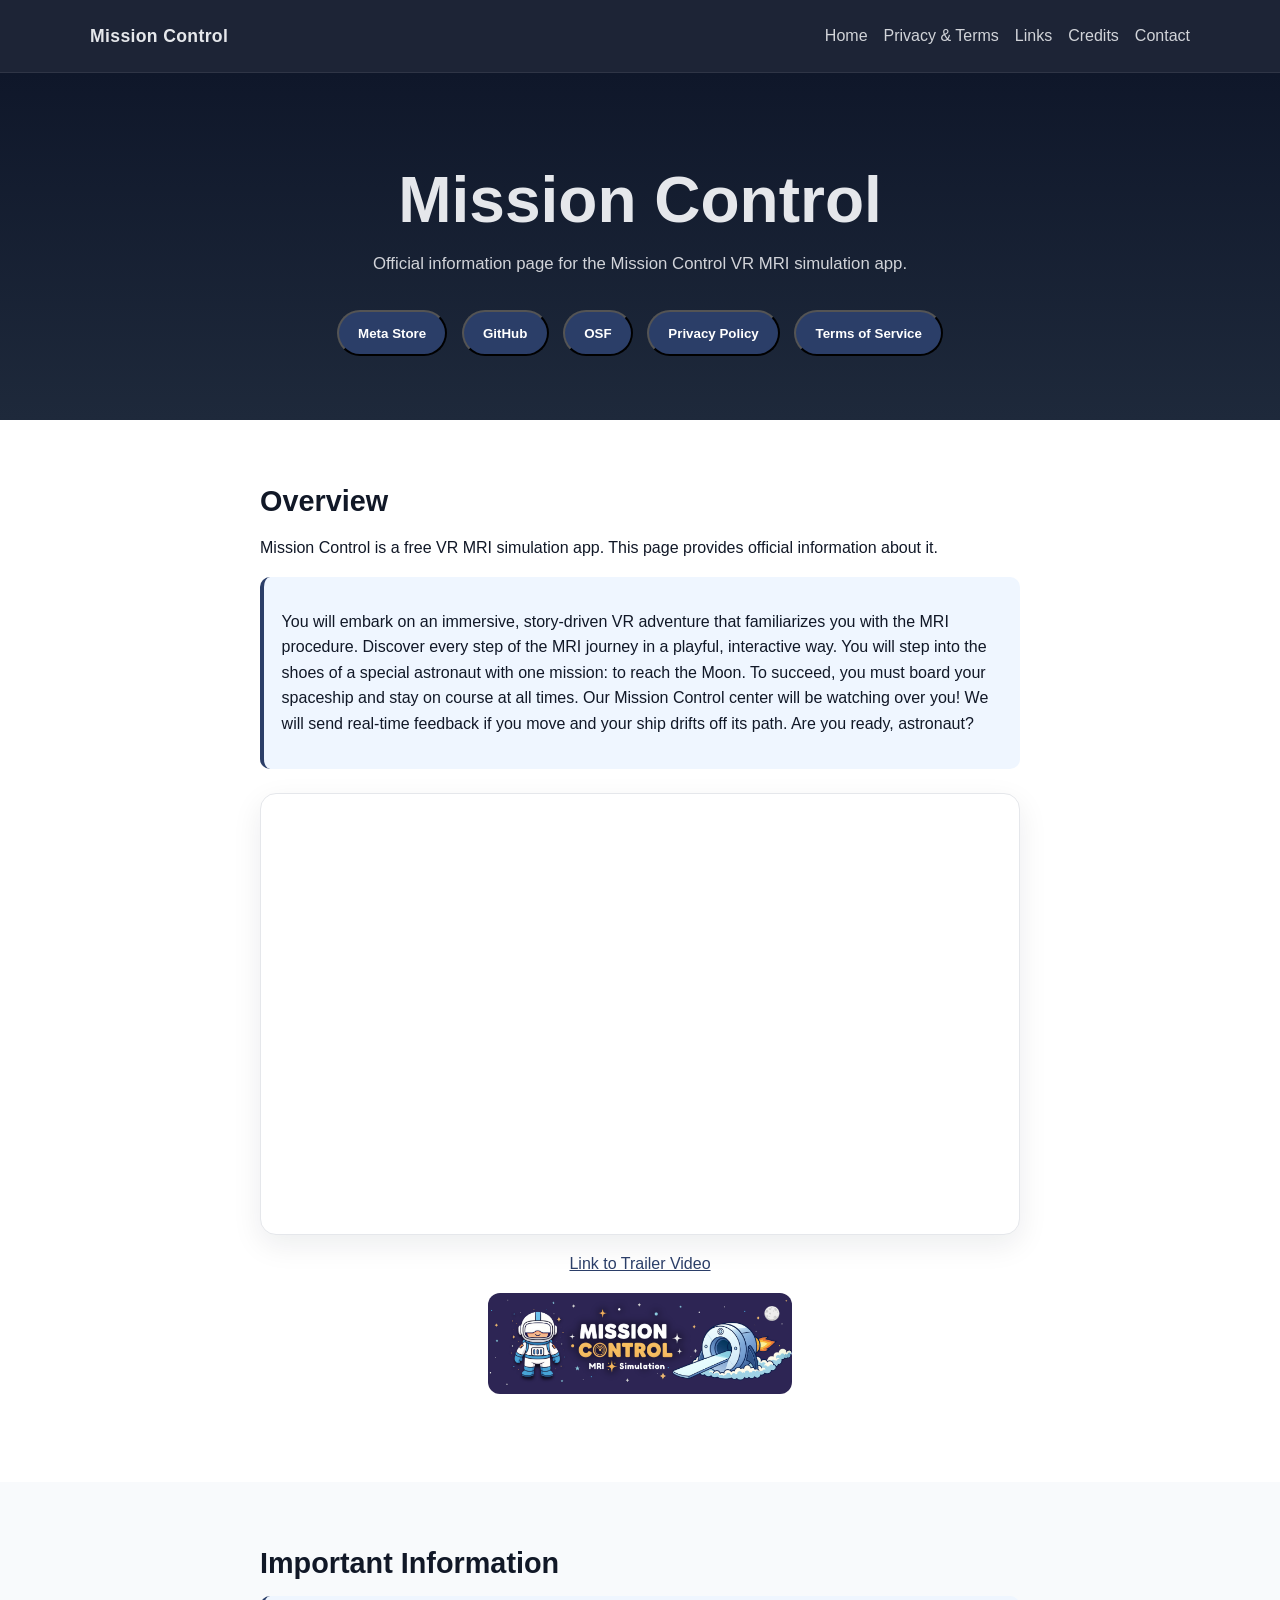
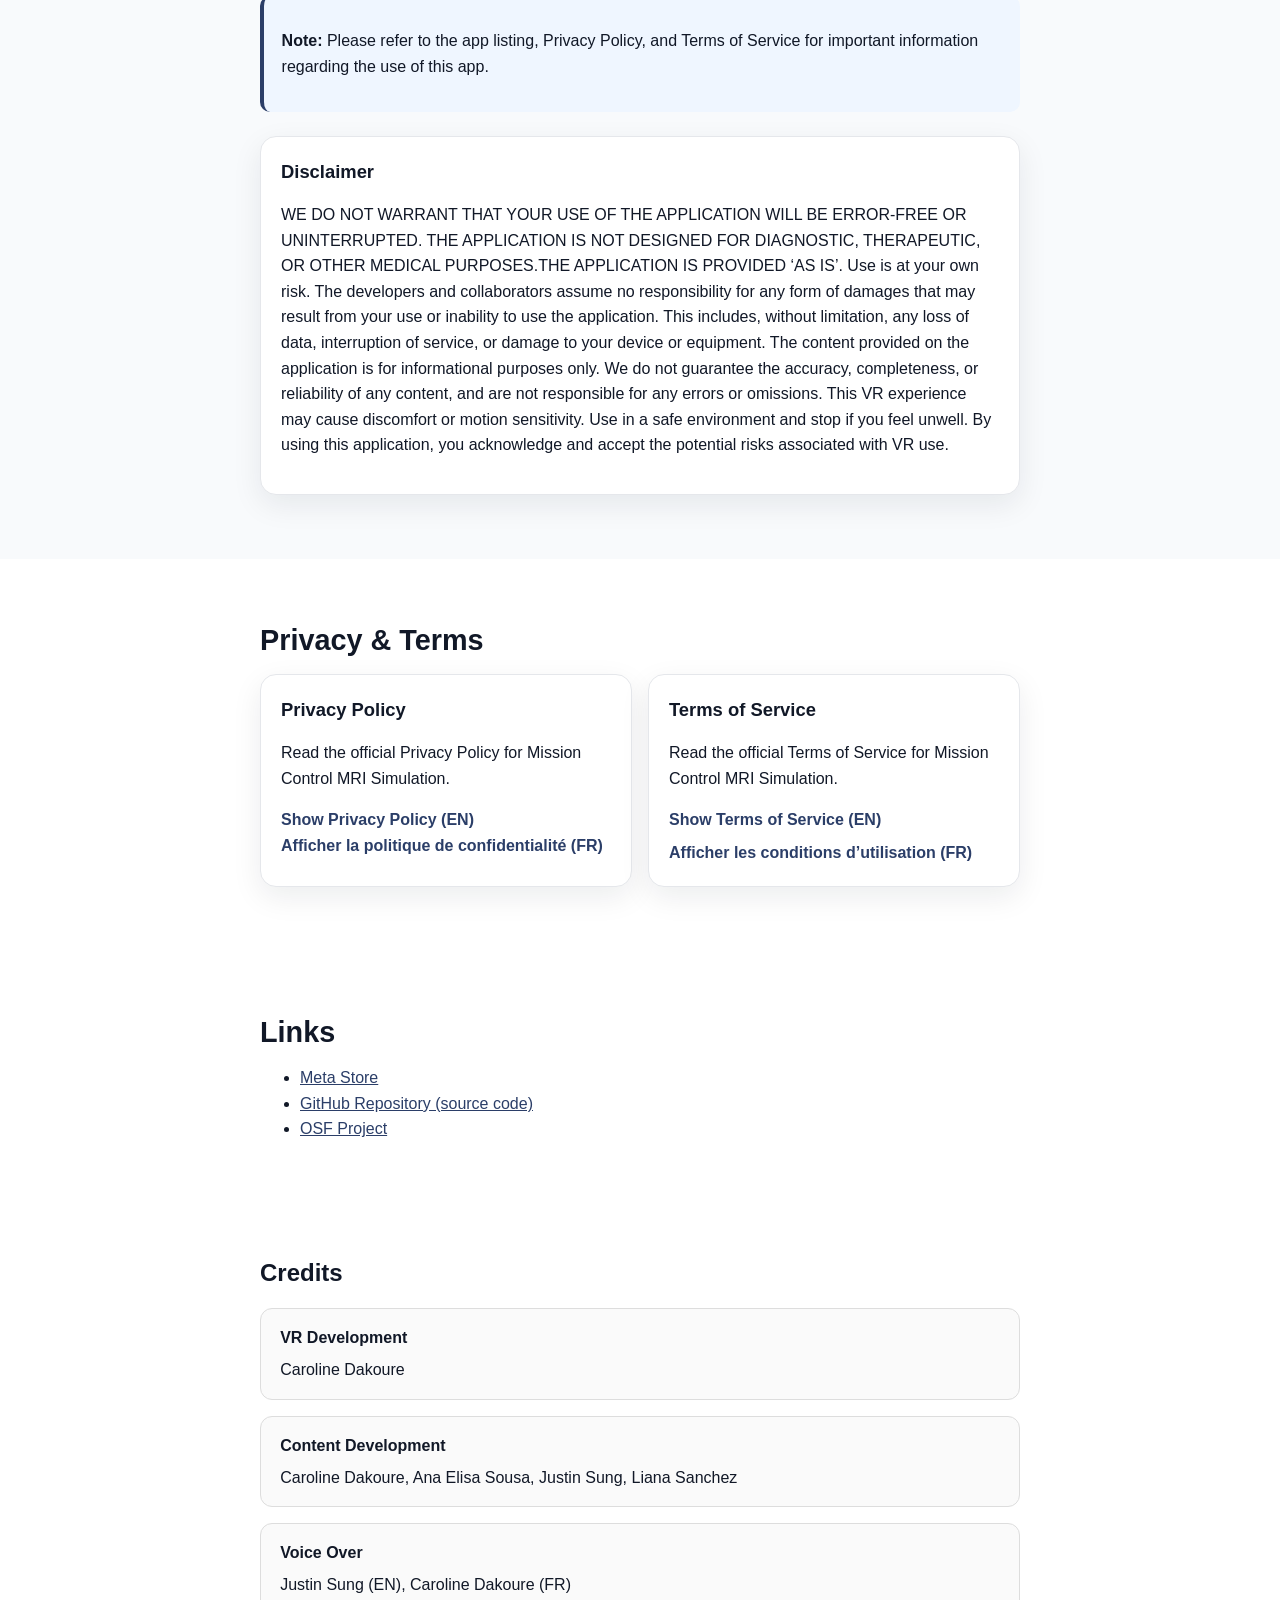
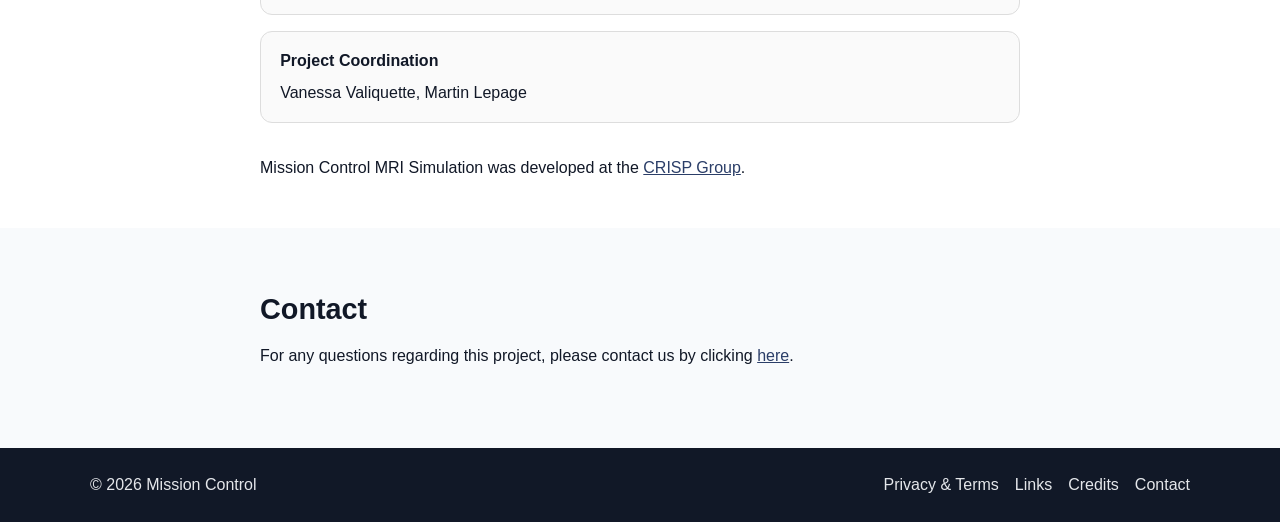
==== commit 588be144: "Changed the privacy policy (removed en text) + added links to header index" ====
--- a/index.html
+++ b/index.html
@@ -36,6 +36,28 @@
 
         <div class="hero-actions">
           <button
+  class="btn btn-primary"
+  type="button"
+  onclick="window.open('https://www.meta.com/fr-ca/experiences/mission-control-mri-simulation/25569630005982759/', '_blank')"
+>
+  Meta Store
+</button>
+
+<button
+  class="btn btn-primary"
+  type="button"
+  onclick="window.open('https://github.com/CRISPGroup/Mission-Control-MRI-VR/', '_blank')"
+>
+  GitHub
+</button>
+<button
+  class="btn btn-primary"
+  type="button"
+  onclick="window.open('https://doi.org/10.17605/OSF.IO/NT4GX', '_blank')"
+>
+  OSF
+</button>
+          <button
             class="btn btn-primary"
             type="button"
             onclick="toggleDocument('privacy', 'en', this)"
@@ -242,7 +264,7 @@
       <div class="container narrow">
         <h2>Links</h2>
         <ul>
-          <li><a href="" target="_blank" rel="noopener noreferrer">Meta Store</a></li>
+          <li><a href="https://www.meta.com/fr-ca/experiences/mission-control-mri-simulation/25569630005982759/" target="_blank" rel="noopener noreferrer">Meta Store</a></li>
           <li><a href="https://github.com/CRISPGroup/Mission-Control-MRI-VR/" target="_blank" rel="noopener noreferrer">GitHub Repository (source code)</a></li>
           <li><a href="https://doi.org/10.17605/OSF.IO/NT4GX" target="_blank" rel="noopener noreferrer">OSF Project</a></li>
         </ul>
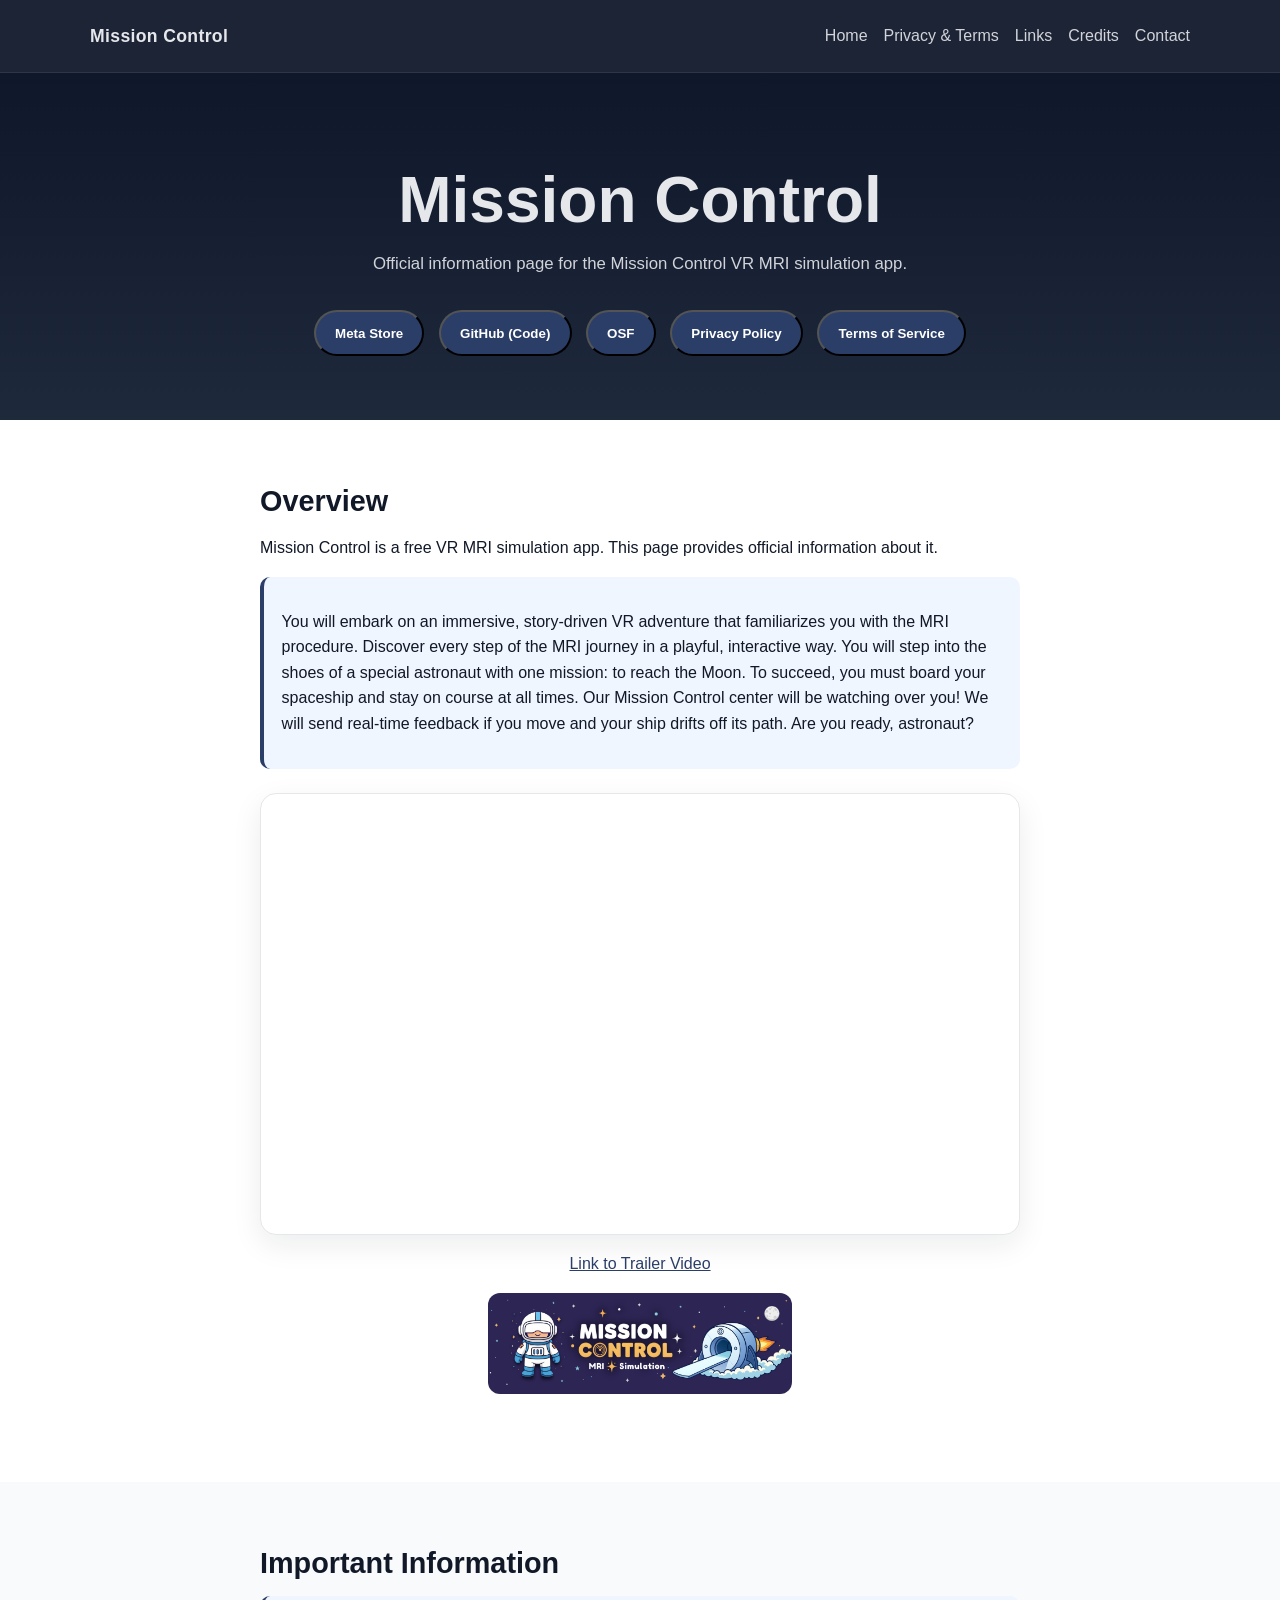
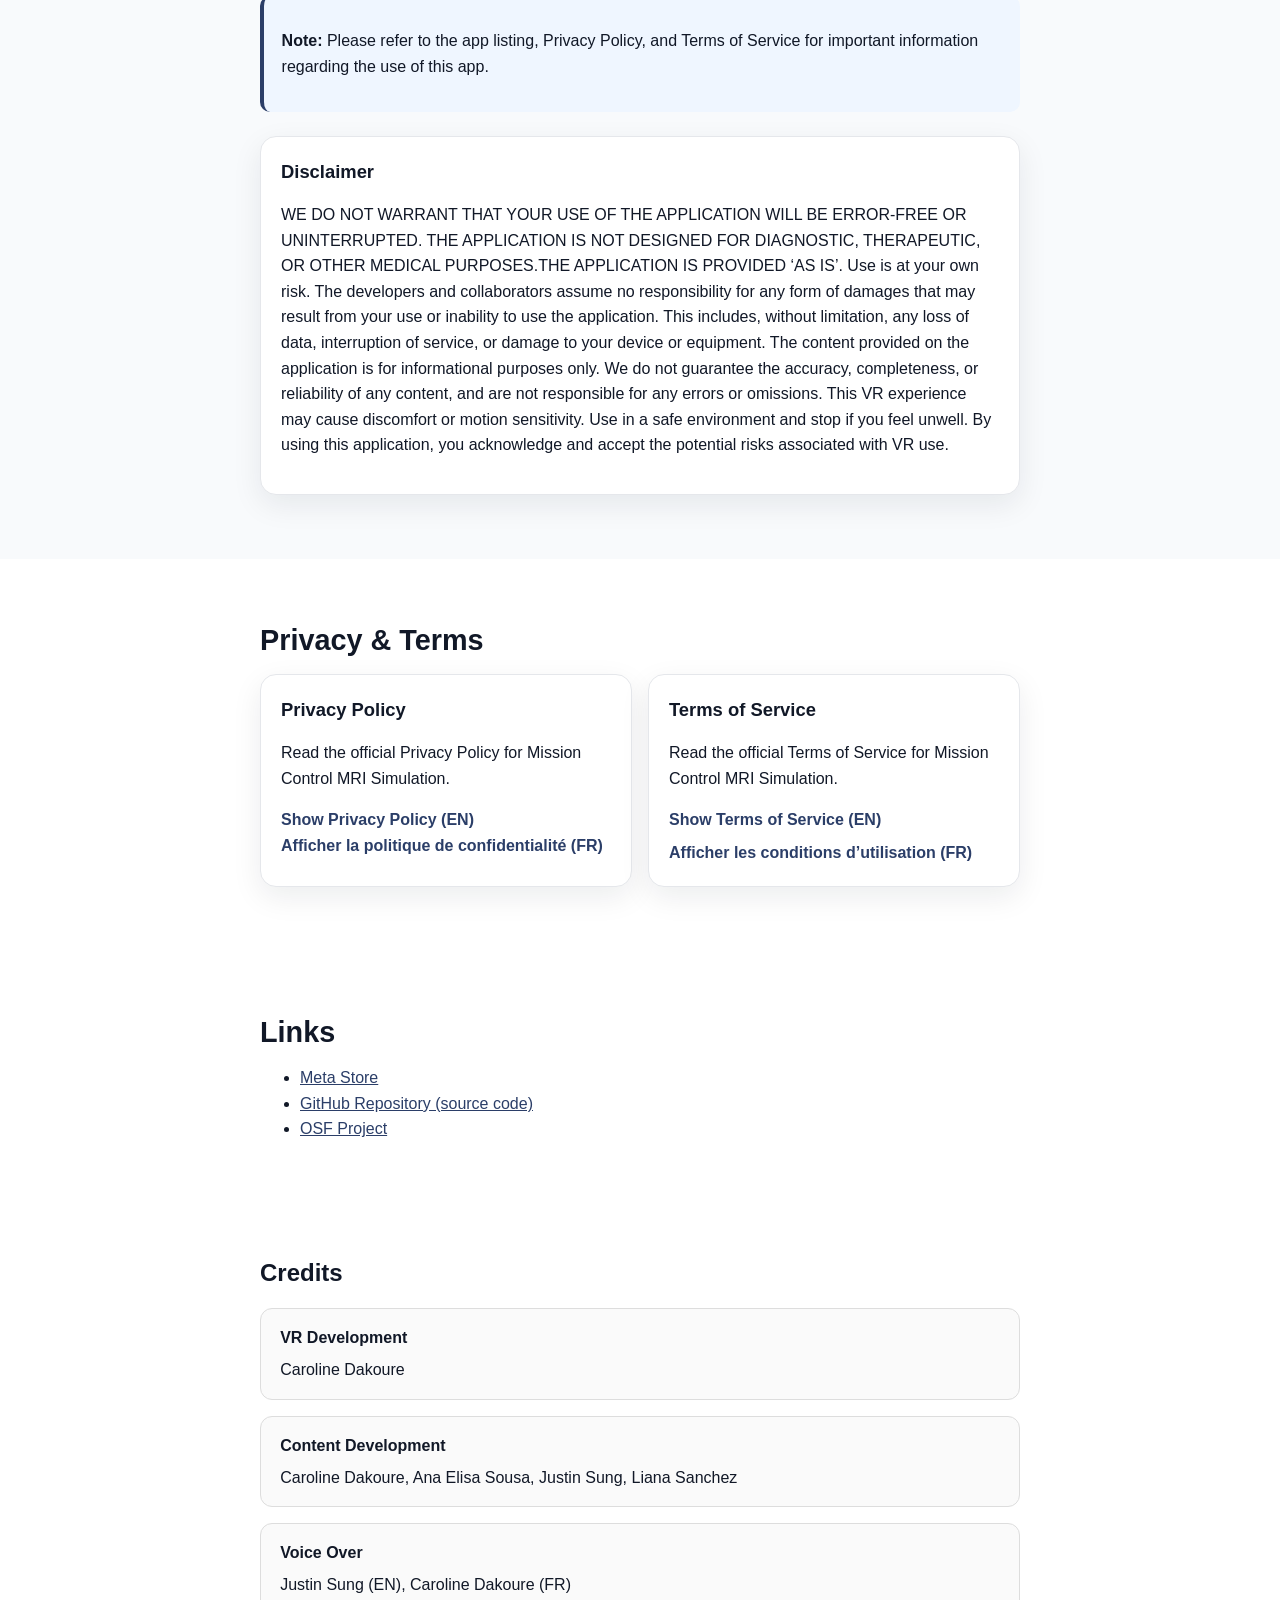
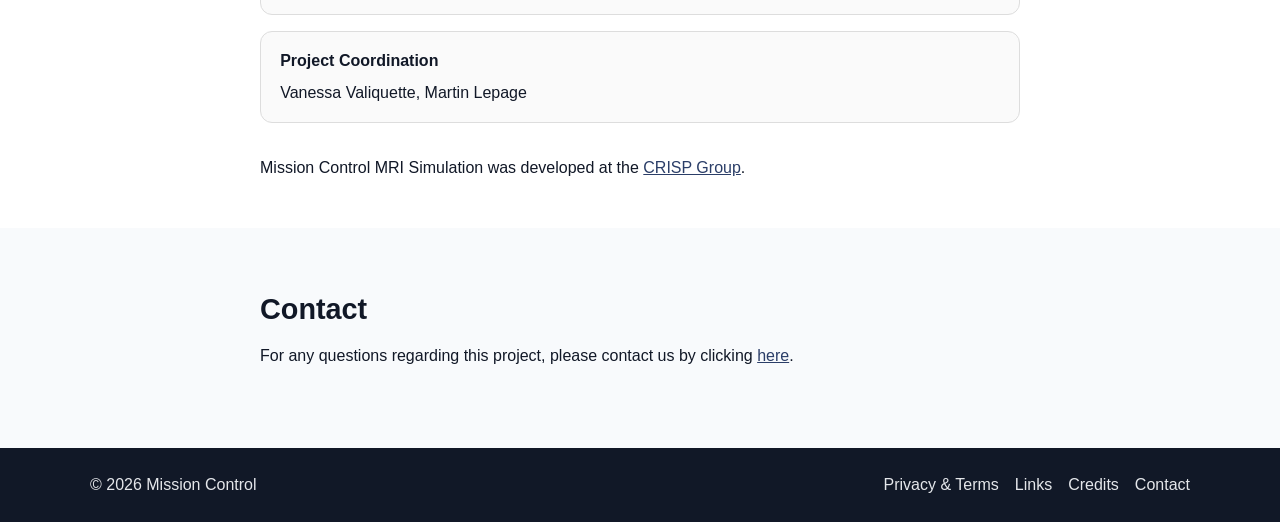
==== commit 82fa1e42: "<feature> Index changed link" ====
--- a/index.html
+++ b/index.html
@@ -48,7 +48,7 @@
   type="button"
   onclick="window.open('https://github.com/CRISPGroup/Mission-Control-MRI-VR/', '_blank')"
 >
-  GitHub
+  GitHub (Code)
 </button>
 <button
   class="btn btn-primary"
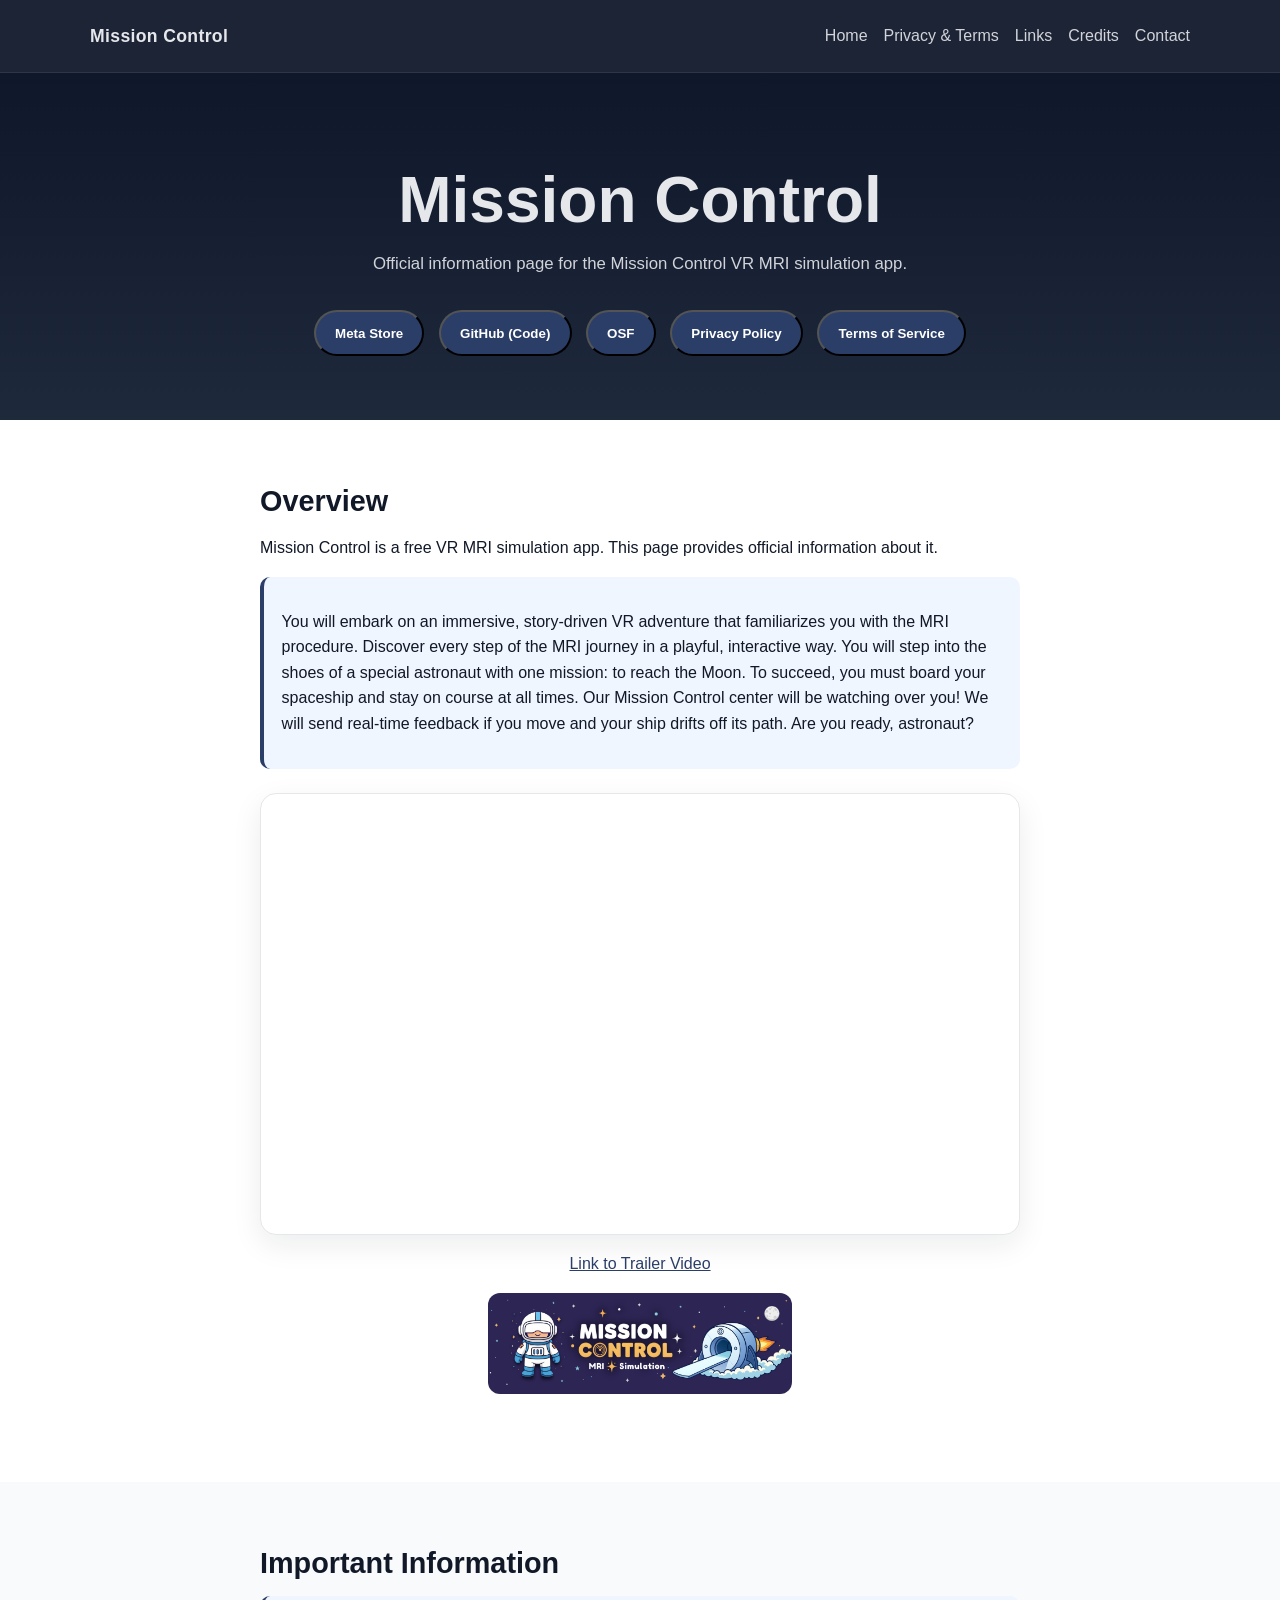
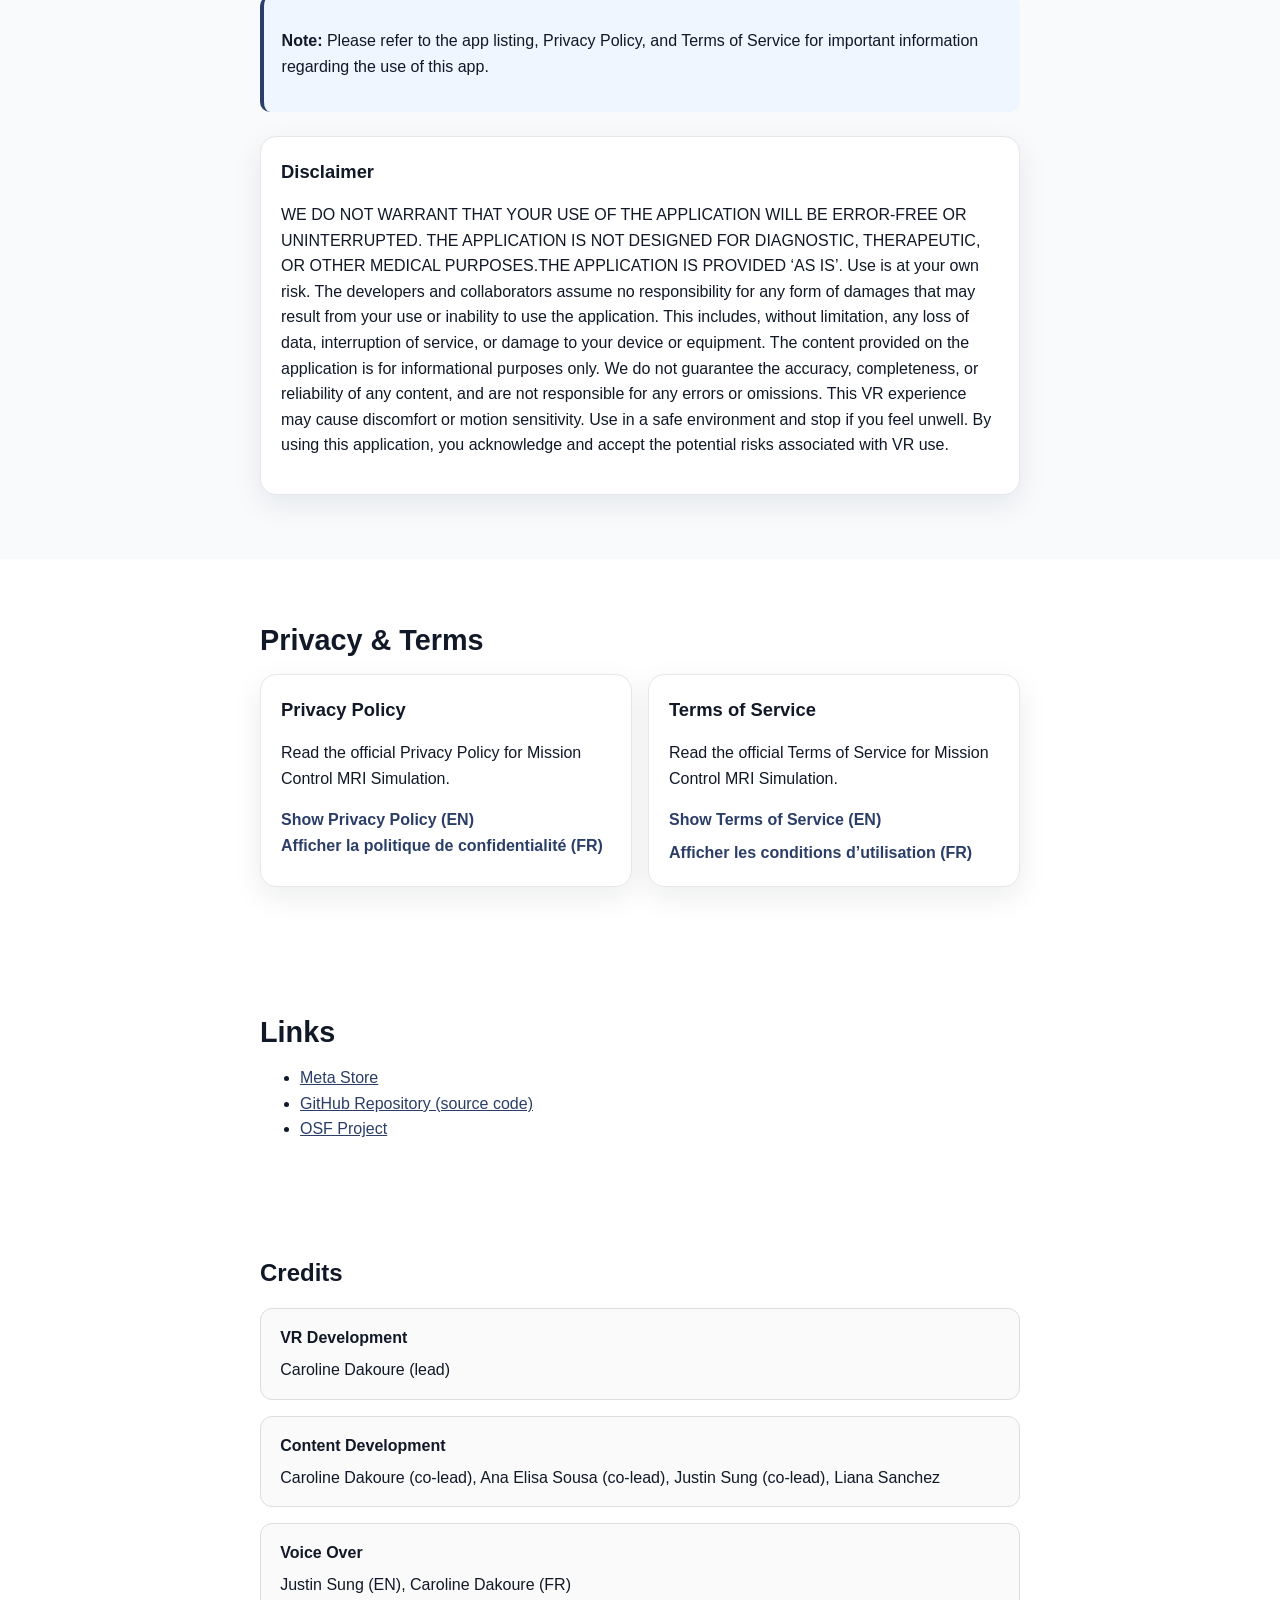
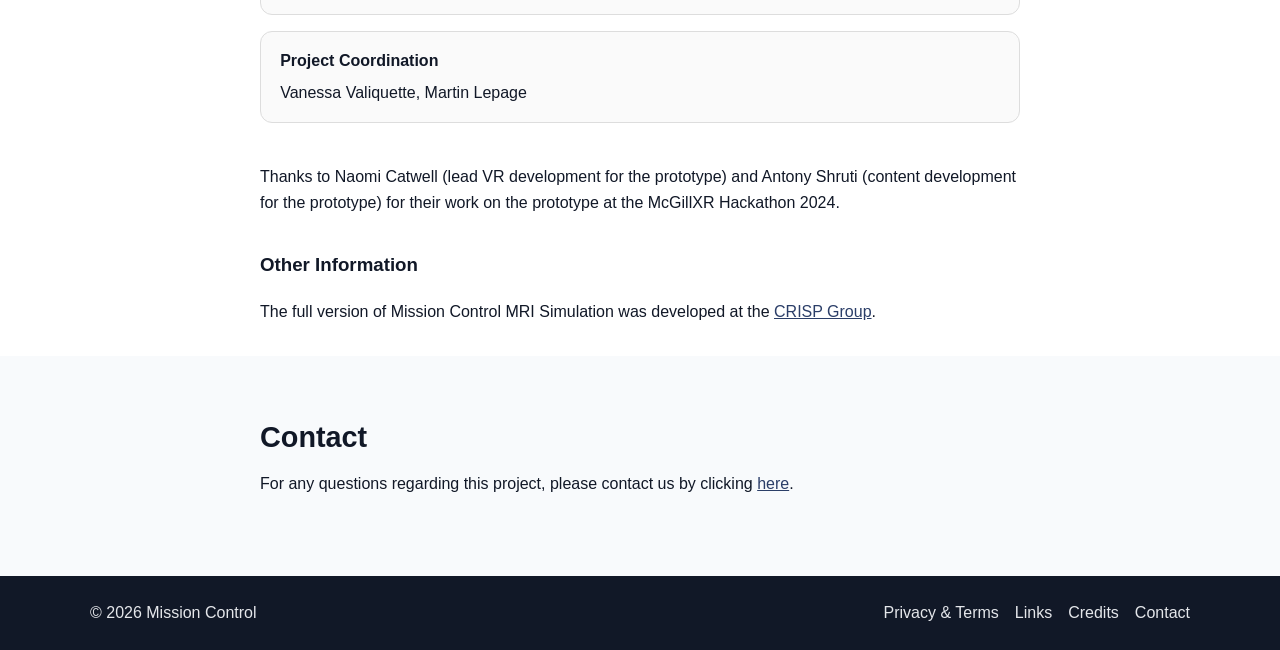
==== commit 89341358: "Update credits" ====
--- a/index.html
+++ b/index.html
@@ -278,12 +278,12 @@
           <div class="credits-list">
             <div class="credits-group">
               <h3>VR Development</h3>
-              <p>Caroline Dakoure</p>
+              <p>Caroline Dakoure (lead)</p>
             </div>
 
             <div class="credits-group">
               <h3>Content Development</h3>
-              <p>Caroline Dakoure, Ana Elisa Sousa, Justin Sung, Liana Sanchez</p>
+              <p>Caroline Dakoure (co-lead), Ana Elisa Sousa (co-lead), Justin Sung (co-lead), Liana Sanchez</p>
             </div>
 
             <div class="credits-group">
@@ -296,8 +296,13 @@
               <p>Vanessa Valiquette, Martin Lepage</p>
             </div>
 
+             <div class=""> 
+              <br>Thanks to Naomi Catwell (lead VR development for the prototype) and Antony Shruti (content development for the prototype) for their work on the prototype at the McGillXR Hackathon 2024.
+            </div>
+
             <div class=""> 
-              <p>Mission Control MRI Simulation was developed at the <a href="https://www.crispdouglas.ca/" target="_blank" rel="noopener noreferrer">CRISP Group</a>.</p>
+              <h3>Other Information</h3>
+              The full version of Mission Control MRI Simulation was developed at the <a href="https://www.crispdouglas.ca/" target="_blank" rel="noopener noreferrer">CRISP Group</a>.
             </div>
           </div>
         </div>
